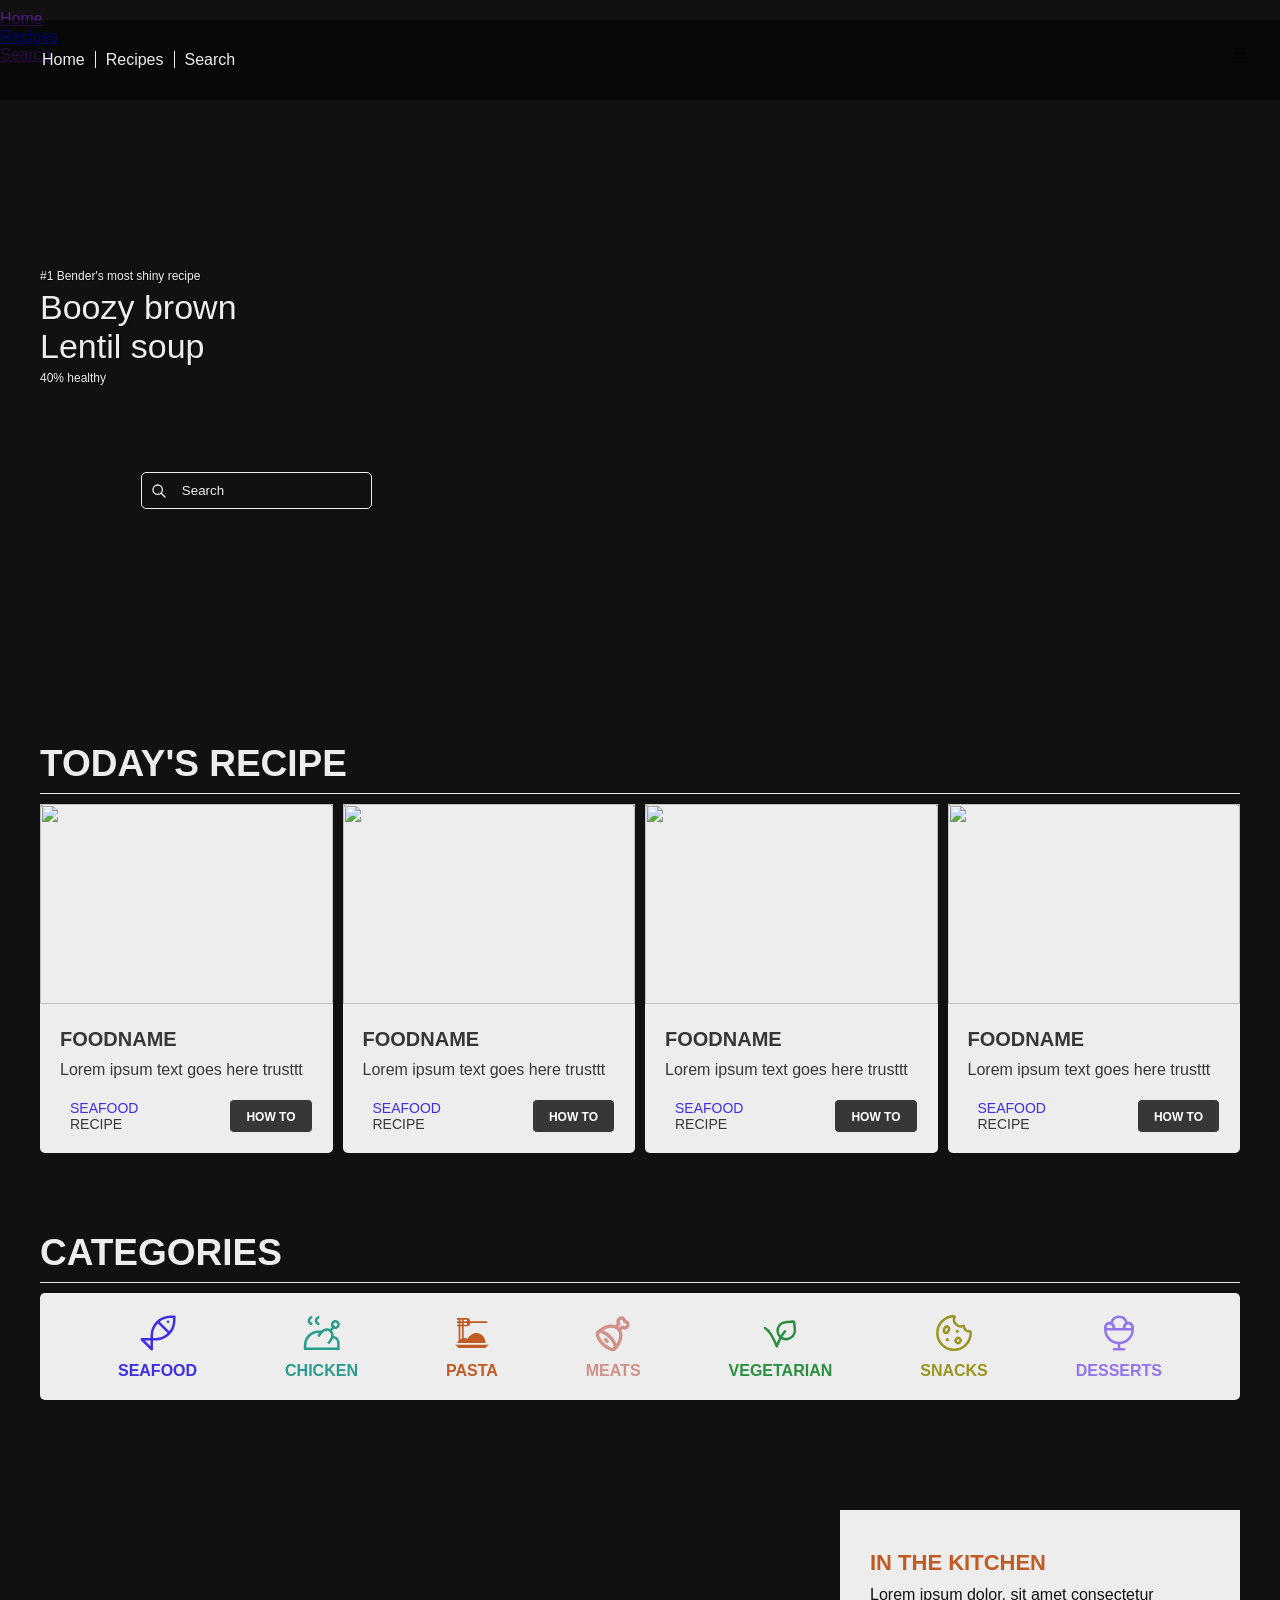
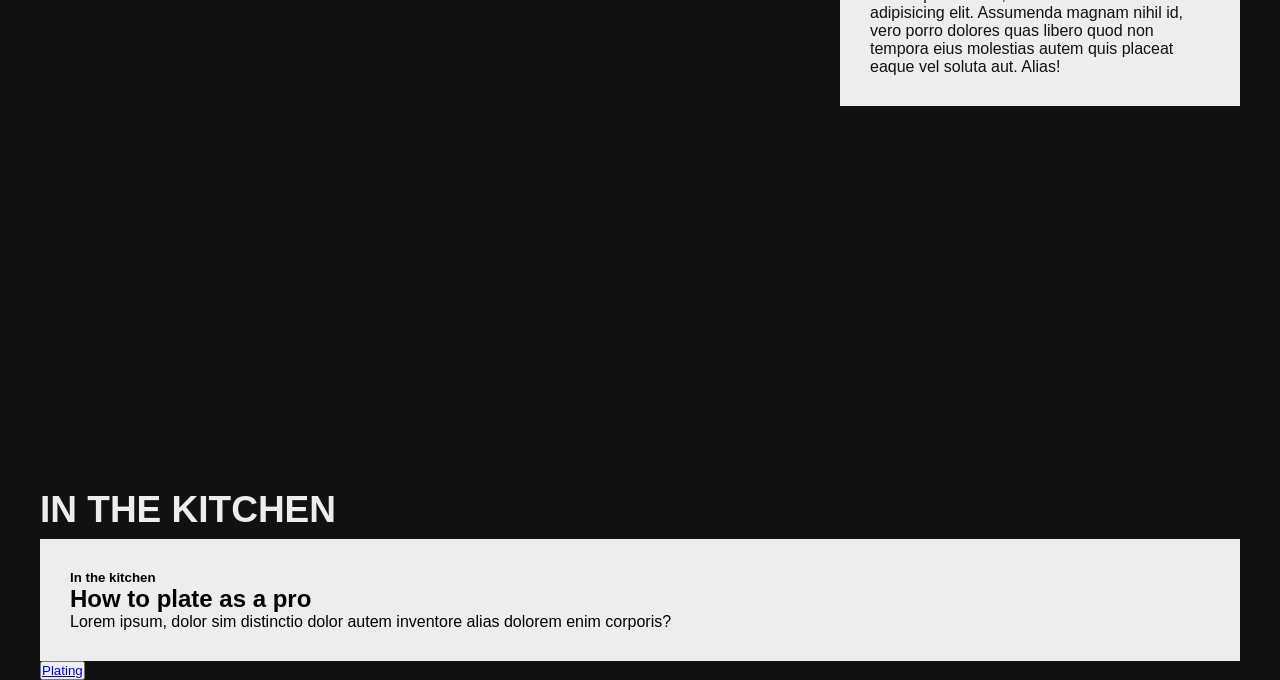
==== index.html @ d1a4f46a "Initial commit" ====
<!DOCTYPE html>
<html lang="en">

<head>
    <meta charset="UTF-8">
    <meta name="viewport" content="width=device-width, initial-scale=1.0">
    <title>Document</title>
    <link rel="preconnect" href="https://fonts.googleapis.com">
    <link rel="preconnect" href="https://fonts.gstatic.com" crossorigin>
    <link href="https://fonts.googleapis.com/css2?family=Roboto:ital,wght@0,100..900;1,100..900&display=swap"
        rel="stylesheet">
    <link rel="stylesheet" href="css/style.css">
</head>

<body>                    
    <div class="container">

        <!-- navigation -->
        <nav class="navigation">
            <div class="menu-container">
                <ul>
                    <li><a href="">Home</a></li>
                    <li><a href="recipe-detail.html">Recipes</a></li>
                    <li><a href="">Search</a></li>
                </ul>
            </div>
            <div class="hamburger-menu">
                <span><svg xmlns="http://www.w3.org/2000/svg" width="1em" height="1em" viewBox="0 0 24 24">
	<path d="M0 0h24v24H0z" fill="none" />
	<path fill="none" stroke="currentColor" stroke-linecap="round" stroke-linejoin="round" stroke-width="1.5" d="M3 6.001h18m-18 6h18m-18 6h18" />
</svg>
</span>
                


            </div>
        </nav>
        <div class="mobile-menu"></div>
        <ul>
                    <li><a href="">Home</a></li>
                    <li><a href="recipe-detail.html">Recipes</a></li>
                    <li><a href="">Search</a></li>
                </ul>
        </div>


        <!-- hero -->
        <div class="hero">
            <div class="hero-container">


                <div class="hero-text">
                    <h6>#1 Bender's most shiny recipe</h6>
                    <h4>Boozy brown</h4>
                    <h4>Lentil soup</h4>
                    <h6>40% healthy</h6>
                </div>


                <div class="hero-search">
                    <div class="search-box">
                        <span class="search-icon">
                            <svg xmlns="http://www.w3.org/2000/svg" width="1em" height="1em" viewBox="0 0 24 24">
                                <path d="M0 0h24v24H0z" fill="none" />
                                <path fill="none" stroke="currentColor" stroke-linecap="round" stroke-linejoin="round"
                                    stroke-width="2" d="m15 15l6 6m-11-4a7 7 0 1 1 0-14a7 7 0 0 1 0 14" />
                            </svg>

                        </span>
                        <input type="text" placeholder="Search" class="search-input">
                    </div>

                </div>





            </div>
        </div>



            <!-- todays recipe-->
            <section class="todays_recipes">
                <div class="todays_recipes_headline">Today's Recipe</div>
                <div class="todays_recipes_content">

                    <!--card-block start (copy me)-->
                    <div class="todays_recipes_content_block">
                        <div class="todays_recipes_content_block_image">
                            <img src="http://picsum.photos/300/175" alt="">
                        </div>
                        <div class="todays_recipes_content_block_text">
                            <div class="todays_recipes_content_block_text_top">
                                <h5>FoodName</h5>
                                <p>Lorem ipsum text goes here trusttt</p>
                            </div>
                            <div class="todays_recipes_content_block_text_bottom">
                                <div data-category="seafood" class="todays_recipes_content_block_bottom_area">
                                    <div class="todays_recipes_content_bottom_area_left">
                                        <p data-category="seafood" id="category-seafood">Seafood</p>
                                        <p>Recipe</p>
                                    </div>
                                    <div class="todays_recipes_content_bottom_area_right">
                                        <div class="todays_recipes_content_bottom_area_right_button">
                                            <button>
                                                <a href="#">How to</a>
                                            </button>
                                        </div>
                                    </div>
                                </div>
                            </div>
                        </div>
                    </div>
                    <!--card-block stop (copy me too)-->

                        <!--card-block start (copy me)-->
                    <div class="todays_recipes_content_block">
                        <div class="todays_recipes_content_block_image">
                            <img src="http://picsum.photos/300/175" alt="">
                        </div>
                        <div class="todays_recipes_content_block_text">
                            <div class="todays_recipes_content_block_text_top">
                                <h5>FoodName</h5>
                                <p>Lorem ipsum text goes here trusttt</p>
                            </div>
                            <div class="todays_recipes_content_block_text_bottom">
                                <div data-category="seafood" class="todays_recipes_content_block_bottom_area">
                                    <div class="todays_recipes_content_bottom_area_left">
                                        <p data-category="seafood" id="category-color">Seafood</p>
                                        <p>Recipe</p>
                                    </div>
                                    <div class="todays_recipes_content_bottom_area_right">
                                        <div class="todays_recipes_content_bottom_area_right_button">
                                            <button>
                                                <a href="#">How to</a>
                                            </button>
                                        </div>
                                    </div>
                                </div>
                            </div>
                        </div>
                    </div>
                    <!--card-block stop (copy me too)-->

                        <!--card-block start (copy me)-->
                    <div class="todays_recipes_content_block">
                        <div class="todays_recipes_content_block_image">
                            <img src="http://picsum.photos/300/175" alt="">
                        </div>
                        <div class="todays_recipes_content_block_text">
                            <div class="todays_recipes_content_block_text_top">
                                <h5>FoodName</h5>
                                <p>Lorem ipsum text goes here trusttt</p>
                            </div>
                            <div class="todays_recipes_content_block_text_bottom">
                                <div data-category="seafood" class="todays_recipes_content_block_bottom_area">
                                    <div class="todays_recipes_content_bottom_area_left">
                                        <p data-category="seafood" id="category-color">Seafood</p>
                                        <p>Recipe</p>
                                    </div>
                                    <div class="todays_recipes_content_bottom_area_right">
                                        <div class="todays_recipes_content_bottom_area_right_button">
                                            <button>
                                                <a href="#">How to</a>
                                            </button>
                                        </div>
                                    </div>
                                </div>
                            </div>
                        </div>
                    </div>
                    <!--card-block stop (copy me too)-->

                        <!--card-block start (copy me)-->
                    <div class="todays_recipes_content_block">
                        <div class="todays_recipes_content_block_image">
                            <img src="http://picsum.photos/300/175" alt="">
                        </div>
                        <div class="todays_recipes_content_block_text">
                            <div class="todays_recipes_content_block_text_top">
                                <h5>FoodName</h5>
                                <p>Lorem ipsum text goes here trusttt</p>
                            </div>
                            <div class="todays_recipes_content_block_text_bottom">
                                <div data-category="seafood" class="todays_recipes_content_block_bottom_area">
                                    <div class="todays_recipes_content_bottom_area_left">
                                        <p data-category="seafood" id="category-color">Seafood</p>
                                        <p>Recipe</p>
                                    </div>
                                    <div class="todays_recipes_content_bottom_area_right">
                                        <div class="todays_recipes_content_bottom_area_right_button">
                                            <button>
                                                <a href="#">How to</a>
                                            </button>
                                        </div>
                                    </div>
                                </div>
                            </div>
                        </div>
                    </div>
                    <!--card-block stop (copy me too)-->

                    


                </div>


            </section>


            <!-- categories-->
            <section class="categories">
                <div class="todays_recipes_headline">Categories</div>

                <div class="categories_content">
                    <div class="categories_content_block">
                        <span data-category="seafood" class="iconify">
                            <svg xmlns="http://www.w3.org/2000/svg" width="1em" height="1em" viewBox="0 0 32 32">
	                            <path d="M0 0h32v32H0z" fill="none" />
	                            <circle cx="24" cy="7" r="1" fill="currentColor" />
	                            <path fill="currentColor" d="M26 2a16.02 16.02 0 0 0-16 16v2H3a1 1 0 0 0-.707 1.707l8 8A1 1 0 0 0 12 29v-7h2A16.02 16.02 0 0 0 30 6V2ZM10 26.586L5.414 22H10ZM12 20v-2a13.94 13.94 0 0 1 3.908-9.678l7.77 7.77A13.94 13.94 0 0 1 14 20ZM28 6a13.9 13.9 0 0 1-2.98 8.606L17.395 6.98A13.9 13.9 0 0 1 26 4h2Z" />
                                </svg>
                        </span>
                        <p data-category="seafood">Seafood</p>
                    </div>



                  <div class="categories_content_block">
                        <span data-category="chicken" class="iconify">
                         <svg xmlns="http://www.w3.org/2000/svg" width="1em" height="1em" viewBox="0 0 24 24">
                                <path d="M0 0h24v24H0z" fill="none" />
                            <g fill="none" stroke="currentColor" stroke-width="1.5">
                                <path stroke-linecap="square" d="M18.123 7.08a1.911 1.911 0 1 0 3.8-.408a1.911 1.911 0 1 0-3.8.408" />
                                <path d="M18.154 14.337a3.707 3.707 0 0 1 3.707 3.707v3.347H1.873v-2.087a8 8 0 0 1 8-8h1.957" />
                                <path stroke-linecap="square" d="m10.198 13.496l1.235-1.615c1.392-1.902 3.833-2.482 5.454-1.296c1.62 1.185 1.806 3.688.415 5.59l-1.097 1.558m2.643-9.378l-1.756 2.298" />
                                <path d="M6.161 6.608a2 2 0 1 1 0-4m4.264 4a2 2 0 0 1 0-4" />
                            </g>
                         </svg>
                        </span>
                        <p data-category="chicken">Chicken</p>
                    </div>



                     <div class="categories_content_block">
                        <span data-category="pasta" class="iconify">
                           <svg xmlns="http://www.w3.org/2000/svg" width="1em" height="1em" viewBox="0 0 24 24">
                                <path d="M0 0h24v24H0z" fill="none" />
                                <path fill="currentColor" d="M4 16.5V8H3V7h1V6H3V5h1V4H3V3h6c.5.03.95.24 1.34.63s.61.87.66 1.37h10v1H11c-.05.53-.27 1-.66 1.43S9.5 8.05 9 8H7v7.05c.05 0 .13-.01.24-.05s.2 0 .26 0q.84 0 1.92.42c.41-.92 1.11-1.74 2.11-2.42s2-1 3-1c1.53 0 2.83.53 3.89 1.59S20 15.95 20 17.5v.27c0 .13-.03.2-.03.23H3.14c.13-.5.41-1 .86-1.5m2-1.27V8H5v7.7c.5-.25.81-.4 1-.47M9 7V6H7v1zm0-3H7v1h2zM5 4v1h1V4zm0 2v1h1V6zM2 19h20l-2 2H4z" />
                           </svg>
                        </span>
                        <p data-category="pasta">Pasta</p>
                    </div>



                     <div class="categories_content_block">
                        <span data-category="meats" class="iconify">
                           <svg xmlns="http://www.w3.org/2000/svg" width="1em" height="1em" viewBox="0 0 24 24">
                                <path d="M0 0h24v24H0z" fill="none" />
                                <g fill="none" stroke="currentColor" stroke-linecap="round" stroke-linejoin="round" stroke-width="2">
                                    <path d="m13.62 8.382l1.966-1.967A2 2 0 1 1 19 5a2 2 0 1 1-1.413 3.414l-1.82 1.821m-9.863 8.361c2.733 2.734 5.9 4 7.07 2.829c1.172-1.172-.094-4.338-2.828-7.071c-2.733-2.734-5.9-4-7.07-2.829c-1.172 1.172.094 4.338 2.828 7.071M7.5 16l1 1" />
                                    <path d="M12.975 21.425c3.905-3.906 4.855-9.288 2.121-12.021c-2.733-2.734-8.115-1.784-12.02 2.121" />
                                </g>
                            </svg>
                        </span>
                        <p data-category="meats">Meats</p>
                    </div>


                     <div class="categories_content_block">
                        <span data-category="vegetarian" class="iconify">
                           <svg xmlns="http://www.w3.org/2000/svg" width="1em" height="1em" viewBox="0 0 24 24">
                                <path d="M0 0h24v24H0z" fill="none" />
                                <g fill="none" stroke="currentColor" stroke-linecap="round" stroke-linejoin="round" stroke-width="1.5">
                                    <path d="M15 11.063C12.53 13.65 10.059 20 10.059 20S6.529 11.063 3 9" />
                                    <path d="m20.496 5.577l.426 4.424c.276 2.87-1.875 5.425-4.745 5.702c-2.816.27-5.367-1.788-5.638-4.604a5.12 5.12 0 0 1 4.608-5.59l4.716-.454a.58.58 0 0 1 .633.522" />
                                </g>
                            </svg>
                        </span>
                        <p data-category="vegetarian">Vegetarian</p>
                    </div>


                     <div class="categories_content_block">
                        <span data-category="snacks" class="iconify">
                            <svg xmlns="http://www.w3.org/2000/svg" width="1em" height="1em" viewBox="0 0 24 24">
                                <path d="M0 0h24v24H0z" fill="none" />
                                <g fill="none" stroke="currentColor" stroke-width="1.5">
                                    <path d="M6.249 9.303c-.457 1.035-.267 2.186.424 2.571c.69.385 1.621-.142 2.078-1.177s.267-2.186-.424-2.571c-.69-.385-1.621.142-2.078 1.177Zm6.928 6.569c-.39.752-.113 1.643.617 1.99c.731.347 1.64.018 2.03-.734s.112-1.643-.618-1.99c-.731-.347-1.64-.018-2.03.734Z" />
                                    <path stroke-linejoin="round" d="M12 22C6.477 22 2 17.523 2 12S6.477 2 12 2c.242 0 .387.264.296.487a4 4 0 0 0 5.25 5.203c.203-.085.454.09.454.31a3 3 0 0 0 3.337 2.981c.314-.035.632.165.649.482Q22 11.73 22 12c0 5.523-4.477 10-10 10Z" />
                                    <path stroke-linecap="round" stroke-linejoin="round" d="M14.125 11H14m.25 0a.25.25 0 1 1-.5 0a.25.25 0 0 1 .5 0m-6.125 5H8m.25 0a.25.25 0 1 1-.5 0a.25.25 0 0 1 .5 0" />
                                </g>
                            </svg>
                        </span>
                        <p data-category="snacks">Snacks</p>
                    </div>


                     <div class="categories_content_block">
                        <span data-category="desserts" class="iconify">
                           <svg xmlns="http://www.w3.org/2000/svg" width="1em" height="1em" viewBox="0 0 1024 1024">
                                <path d="M0 0h1024v1024H0z" fill="none" />
                                <path fill="currentColor" d="M128 416v-48a144 144 0 0 1 168.6-141.9a224.1 224.1 0 0 1 430.8 0A144 144 0 0 1 896 368v48a384 384 0 0 1-352 382.7V896h-64v-97.3A384 384 0 0 1 128 416m287.1-32h193.8a144 144 0 0 1 58.9-132.8a160 160 0 0 0-311.6 0A144 144 0 0 1 415.1 384m-72.9 0a72 72 0 1 0-140.5 0zm339.6 0h140.4a72 72 0 1 0-140.5 0zM512 736a320 320 0 0 0 318.4-288H193.6A320 320 0 0 0 512 736M384 896h256a32 32 0 1 1 0 64H384a32 32 0 1 1 0-64" />
                            </svg>
                        </span>
                        <p data-category="desserts">Desserts</p>
                    </div>

                </div>

            </section>


            <!-- image section-->
            <section class="image_section">
                <div class="image_section_controller">
                    <div class="image_section_box">
                        <h4>In the kitchen</h4>
                        <p>Lorem ipsum dolor, sit amet consectetur adipisicing elit. Assumenda magnam nihil id, vero porro dolores quas libero quod non tempora eius molestias autem quis placeat eaque vel soluta aut. Alias!</p>
                    </div>
                </div>

            </section>


            <!-- content area (in da kitchen)-->
            <section class="content-area">
                <div class="todays_recipes_headline">In the kitchen</div>
                <div class="in_the_kitchen_controller">
                   <div class="in_the_kitchen_box">
                        <h5>In the kitchen</h5>
                        <h2>How to plate as a pro</h2>
                        <p>Lorem ipsum, dolor sim distinctio dolor autem inventore alias dolorem enim corporis?</p>
                  </div>  
                    <div class="in_the_kitchen_bottom_button">
                        <button>
                            <a href="#">Plating</a>
                        </button>
                    </div>
                </div>
                 



            </section>


            <!-- footer-->
            <footer class="footer">

            </footer>

        </div>

</body>

</html>
---- css/style.css ----
:root{
    /*dimensions*/
    --width-full: 100%;
    --width-12col: 1200px;

    /*grid settings*/
    --grid-gap:10px;
    --padding-default: 20px;

    /*colors*/
    --background-color-navigation: #00000088;
    --background-color-light: #ededed;
    --background-color-dark-bg: #111111;
    --primary-color: #bf5b23;
    --color-light: #ededed;
    --color-dark: #373737;
    --color-white:#ffffff;

    /*color swatch for categories*/
    --category-seafood: #3e30e2;
    --category-chicken: #299c8e;
    --category-meats: #d09189;
    --category-veg: #298f3f;
    --category-dessert: #9374eb;
    --category-snacks: #9a951e;
    --category-pasta: #bf5b23;

}


/*reset css*/
*{
    padding: 0;
    margin: 0;
    box-sizing: border-box;
}

/*Data categories setup*/

/*color names and icons trustttt*/

/*seafood*/

div[data-category="seafood"]{
    border-left: 1px solid var (--category-seafood);
}

span[data-category="seafood"]{
    color: var(--category-seafood);
}

p[data-category="seafood"]{
    color: var(--category-seafood);
}

/*chicken*/

div[data-category="chicken"]{
    border-left: 1px solid var(--category-chicken);
}

span[data-category="chicken"]{
    color: var(--category-chicken);
}

p[data-category="chicken"]{
    color: var(--category-chicken);
}

/*pasta*/

div[data-category="pasta"]{
    border-left: 1px solid var(--category-pasta);
}

span[data-category="pasta"]{
    color: var(--category-pasta);
}

p[data-category="pasta"]{
    color: var(--category-pasta);
}

/*meat*/

div[data-category="meats"]{
    border-left: 1px solid var(--category-meats);
}

span[data-category="meats"]{
    color: var(--category-meats);
}

p[data-category="meats"]{
    color: var(--category-meats);
}

/*vegetarian*/

div[data-category="vegetarian"]{
    border-left: 1px solid var var(--category-veg);
}

span[data-category="vegetarian"]{
    color: var(--category-veg);
}

p[data-category="vegetarian"]{
    color: var(--category-veg);
}

/*snacks*/

div[data-category="snacks"]{
    border-left: 1px solid var(--category-snacks);
}

span[data-category="snacks"]{
    color: var(--category-snacks);
}

p[data-category="snacks"]{
    color: var(--category-snacks);
}

/*desserts*/

div[data-category="desserts"]{
    border-left: 1px solid var(--category-dessert);
}

span[data-category="desserts"]{
    color: var(--category-dessert);
}

p[data-category="desserts"]{
    color: var(--category-dessert);
}

/*stuff*/

body{
    width:var(--width-full); 
    font-family: 'Robot0' , sans-serif;
    background-color: var(--background-color-dark-bg);
    position: relative;
}

.navigation, .hero, .image-section, .footer{
    width: var(--width-full);
}

.todays_recipes, .categories, .content-area{
    width: var(--width-12col);
    margin: 0 auto 0 auto;
}

.container{
    display: grid;
    grid-template-rows: auto;
    gap: var(--grid-gap);
    width: var(--width-full);
}


.hamburger-menu{}
display:none 


.mobile-menu{}


.navigation{
    width: var(--width-full);
    height: 80px;
    background-color: var(--background-color-navigation);
    padding: 20px;
    display: flex;
    justify-content: center;
    align-items: center;
    z-index: 10;
    position: absolute;
    top: 20px;
    left: 0;
}

.navigation.fixed{
    position: fixed;
    top: 0;
}

.menu-container{
    width: var(--width-12col);
}

.menu-container ul{
    display: flex;
}

.menu-container ul li{
    list-style: none;
}

.menu-container a {
    color: var(--background-color-light);
    text-decoration: none;
    padding: 0 10px;
    border-right: 1px solid var(--background-color-light);
}

.menu-container li:last-child a{
    border-right: none;
}

.menu-container a:hover{
    color: var(--primary-color);
}

.hero{
    display: flex;
    justify-content: center;
    color: var(--background-color-light);
    width: var(--width-full);
    min-height: 600px;
    height: auto;
    margin: 0;
    background-image: url('https://picsum.photos/1920/800');
    background-size: cover;
    background-position: center;
}

.hero-container{
    display: grid;
    grid-template-columns: repeat(12, 1fr);
    grid-template-rows: auto auto auto;
    gap: var(--grid-gap);
    width: var(--width-12col);
}

.hero-text{
    grid-column: 1 / span 4;
    grid-row: 1;
    margin-top: 200px;
    color: var(--background-color-light);
}

.hero-text h4{
    font-size: 34px;
    font-weight: 400;
    text-shadow: 1px 1px 1px #00000088;
}

.hero-text h6{
    font-size: 12px;
    font-weight: 400;
    margin: 5px 0;
    text-shadow: 1px 1px 1px #00000088;
}

.hero-search{
    grid-column: 2 / span 3;
    grid-row: 2;
}

.search-box{
    display: flex;
    align-items: center;
    position: relative;
}

.search-input{
    background-color: transparent;
    border-radius: 5px;
    border: 1px solid var(--background-color-light);
    outline: none;
    color: var(--background-color-light);
    padding: 10px 20px 10px 40px;
}

.search-input::placeholder{
    color: var(--background-color-light);
}

.search-icon{
    position: absolute;
    left: 10px;
    display: flex;
    align-items: center;
    color: var(--background-color-light);
}

/*Todays recipe start*/
.todays_recipes{
    height: fit-content;
    width: var(--width-12col);
    display: grid;
    grid-template-columns: 1fr;
    grid-template-rows: 130px auto;
    gap: var(--grid-gap);
}

.todays_recipes_content_block_image img{
    height: 200px;
    width: 100%;
    background-size: cover;
    background-position: center;
}

.todays_recipes_headline{
    font-size: 37px;
    color: var(--background-color-light);
    height: 60px;
    font-weight: 700;
    margin-top: 70px;
    display: flex;
    justify-content: flex-start;
    align-items: center;
    border-bottom: 1px solid var(--background-color-light);
    text-transform: uppercase;
}

.todays_recipes_content{
    display: grid;
    grid-template-columns: repeat(4, 1fr);
    gap: var(--grid-gap);
    height: fit-content;
    width: var(--width-12col);
}

.todays_recipes_content_block{
    background-color: var(--background-color-light);
    position: relative;
    display: flex;
    flex-direction: column;
    border-radius: 5px;
}

.todays_recipes_content_block_text{
    padding: 20px;
    color: var(--color-dark);
    display: flex;
    flex-direction: column;
    justify-content: space-between;
    flex: 1;
}

.todays_recipes_content_block_text h5{
    font-size: 20px;
    font-weight: 700;
    margin-bottom: 10px;
    text-transform: uppercase;
}

.todays_recipes_content_block_text p{
    font-size: 16px;
}

.todays_recipes_content_block_bottom_area{
    display: flex;
    justify-content: space-between;
    align-items: center;
    margin-top: 20px;
}

.todays_recipes_content_bottom_area_left{
    display: flex;
    flex-direction: column;
    justify-content: space-between;
    padding: 0 0 0 10px;
}

.todays_recipes_content_bottom_area_left p{
    font-size: 14px;
    font-weight: 400;
    text-transform: uppercase;
}

.todays_recipes_content_bottom_area_right button{
    background-color: var(--color-dark);
    border: 1px solid var(--color-light);
    font-size: 14px;
    font-weight: 700;
    /*jk with the cursor, -> cursor: pointer;*/
    cursor: url([data-uri]) 25 1, pointer !important;
    padding: 8px 16px;
    border-radius: 5px;

}

.todays_recipes_content_bottom_area_right button a{
    color: var(--color-white);
    text-decoration: none;
    text-transform: uppercase;
    font-size: 12px;
    transition: 0.3s;
}

.todays_recipes_content_bottom_area_right button a:hover{
    color: var(--primary-color);
}  

/*categories start section start*/

.categories{
    width: var(--width-12col);
}

.categories_content {
    background-color: var(--background-color-light);
    /*add gradient?*/
    border-radius: 5px;
    margin: 10px auto;
    padding: 20px 0;
    display: flex;
    justify-content: space-evenly;
    gap: var(--grid-gap);
}

.categories_content_block {
    display: flex;
    justify-content: center;
    align-items: center;
    flex-direction: column;
    font-size: 16px;
    font-weight: 700;
    text-transform: uppercase;
}

.categories_content_block svg{
    font-size: 40px;

}

.categories_content_block p{
    padding-top: 5px;
}

.image_section{
    height: 600px;
    width: var(--width-full);
    display: flex;
    justify-content: center;
    background-image: url("https://picsum.photos/1920/400");
    background-size: cover;
    background-position: center;
    clip-path: polygon(0 0, 100% 15%, 100% 100%, 0% 100%);
}

.image_section_controller{
    width: var(--width-12col);
    display: grid;
    grid-template-columns: repeat(12, 1fr);
    grid-template-rows: 100px auto 50px;
}

.image_section_box{
    grid-row: 2;
    background-color: var(--background-color-light);
    height: fit-content;
    padding: 30px;
    grid-column: 9 / span 4;
}

.image_section_box h4{
    color: var(--primary-color);
    font-size: 22px;
    text-transform: uppercase;
    font-weight: 700;
    padding: 10px 0;
}

.image_section_box p{
    font-size: 16px;
    color: var(--background-color-dark-bg);
}

.in_the_kitchen_box{
    background-color: var(--background-color-light);
    padding: 30px;
    grid-column: 1 / span 6;
    
}

@media (width <= 768px) {
    :root{
        --width-12col: 100%;
      
    }
      
 
    body{
        background-color: red;
    }
    .todays_recipes_content {
        grid-template-columns: repeat(1, 1fr);
        margin: 0 auto;
        width: calc(100% - 20px);

    }

    .categories_content{
        flex-wrap: wrap;
        justify-content: flex-start;
    }

    .categories_content_block{
        width: 30%;

    }

    .image_section{
        display: none;
    }

}
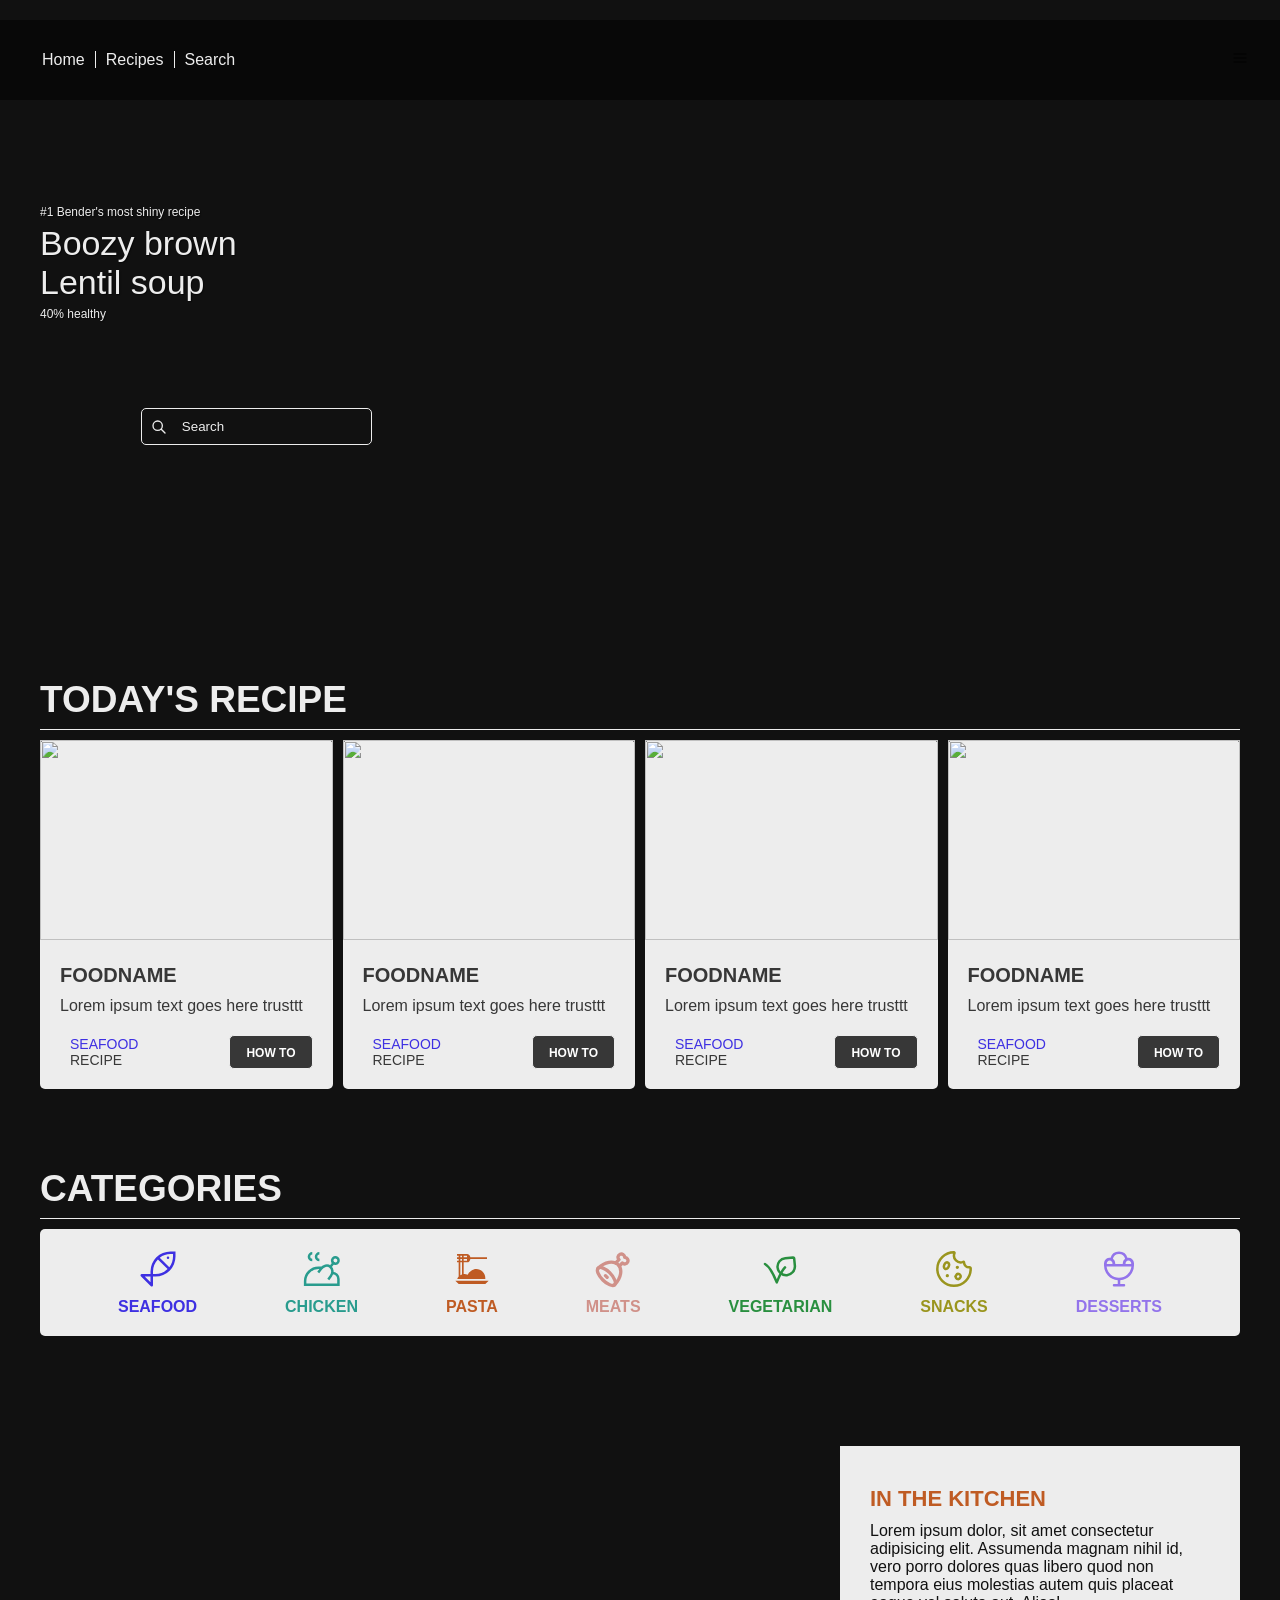
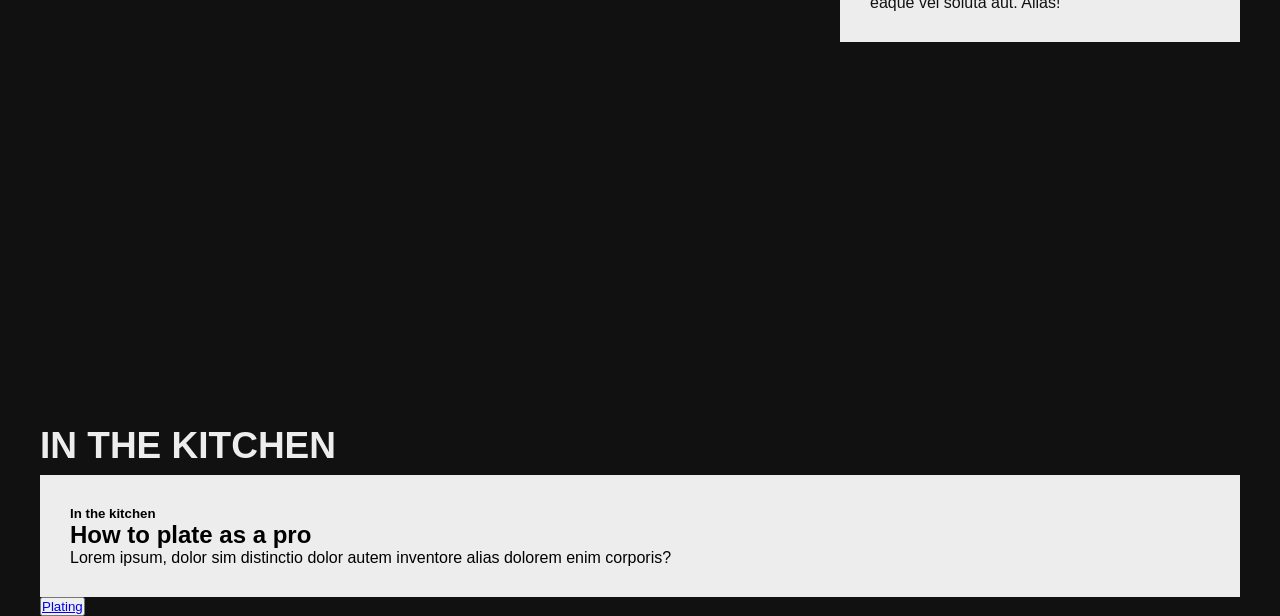
==== commit 2f79c2eb: "cb" ====
--- a/index.html
+++ b/index.html
@@ -12,7 +12,7 @@
     <link rel="stylesheet" href="css/style.css">
 </head>
 
-<body>                    
+<body>
     <div class="container">
 
         <!-- navigation -->
@@ -21,7 +21,7 @@
                 <ul>
                     <li><a href="">Home</a></li>
                     <li><a href="recipe-detail.html">Recipes</a></li>
-                    <li><a href="">Search</a></li>
+                    <li><a href="search.html">Search</a></li>
                 </ul>
             </div>
             <div class="hamburger-menu">
@@ -36,11 +36,7 @@
             </div>
         </nav>
         <div class="mobile-menu"></div>
-        <ul>
-                    <li><a href="">Home</a></li>
-                    <li><a href="recipe-detail.html">Recipes</a></li>
-                    <li><a href="">Search</a></li>
-                </ul>
+    
         </div>
 
 
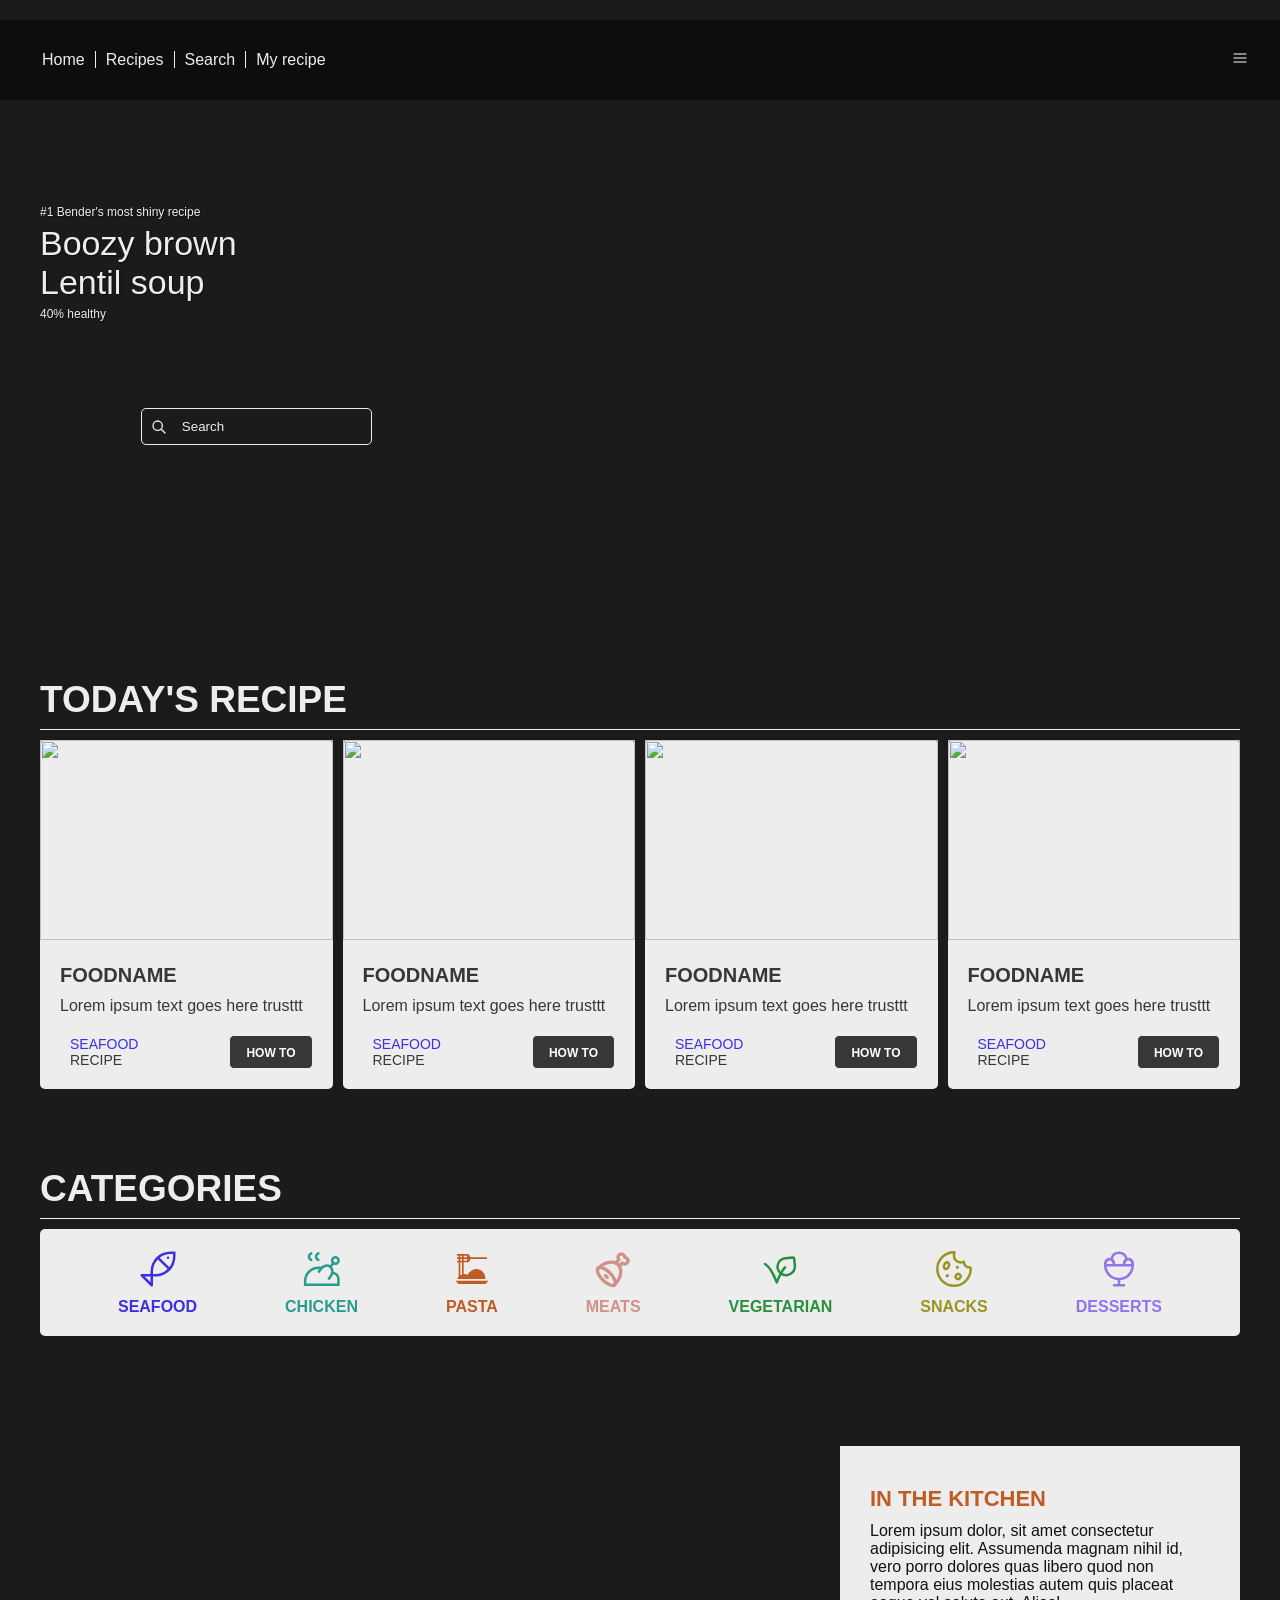
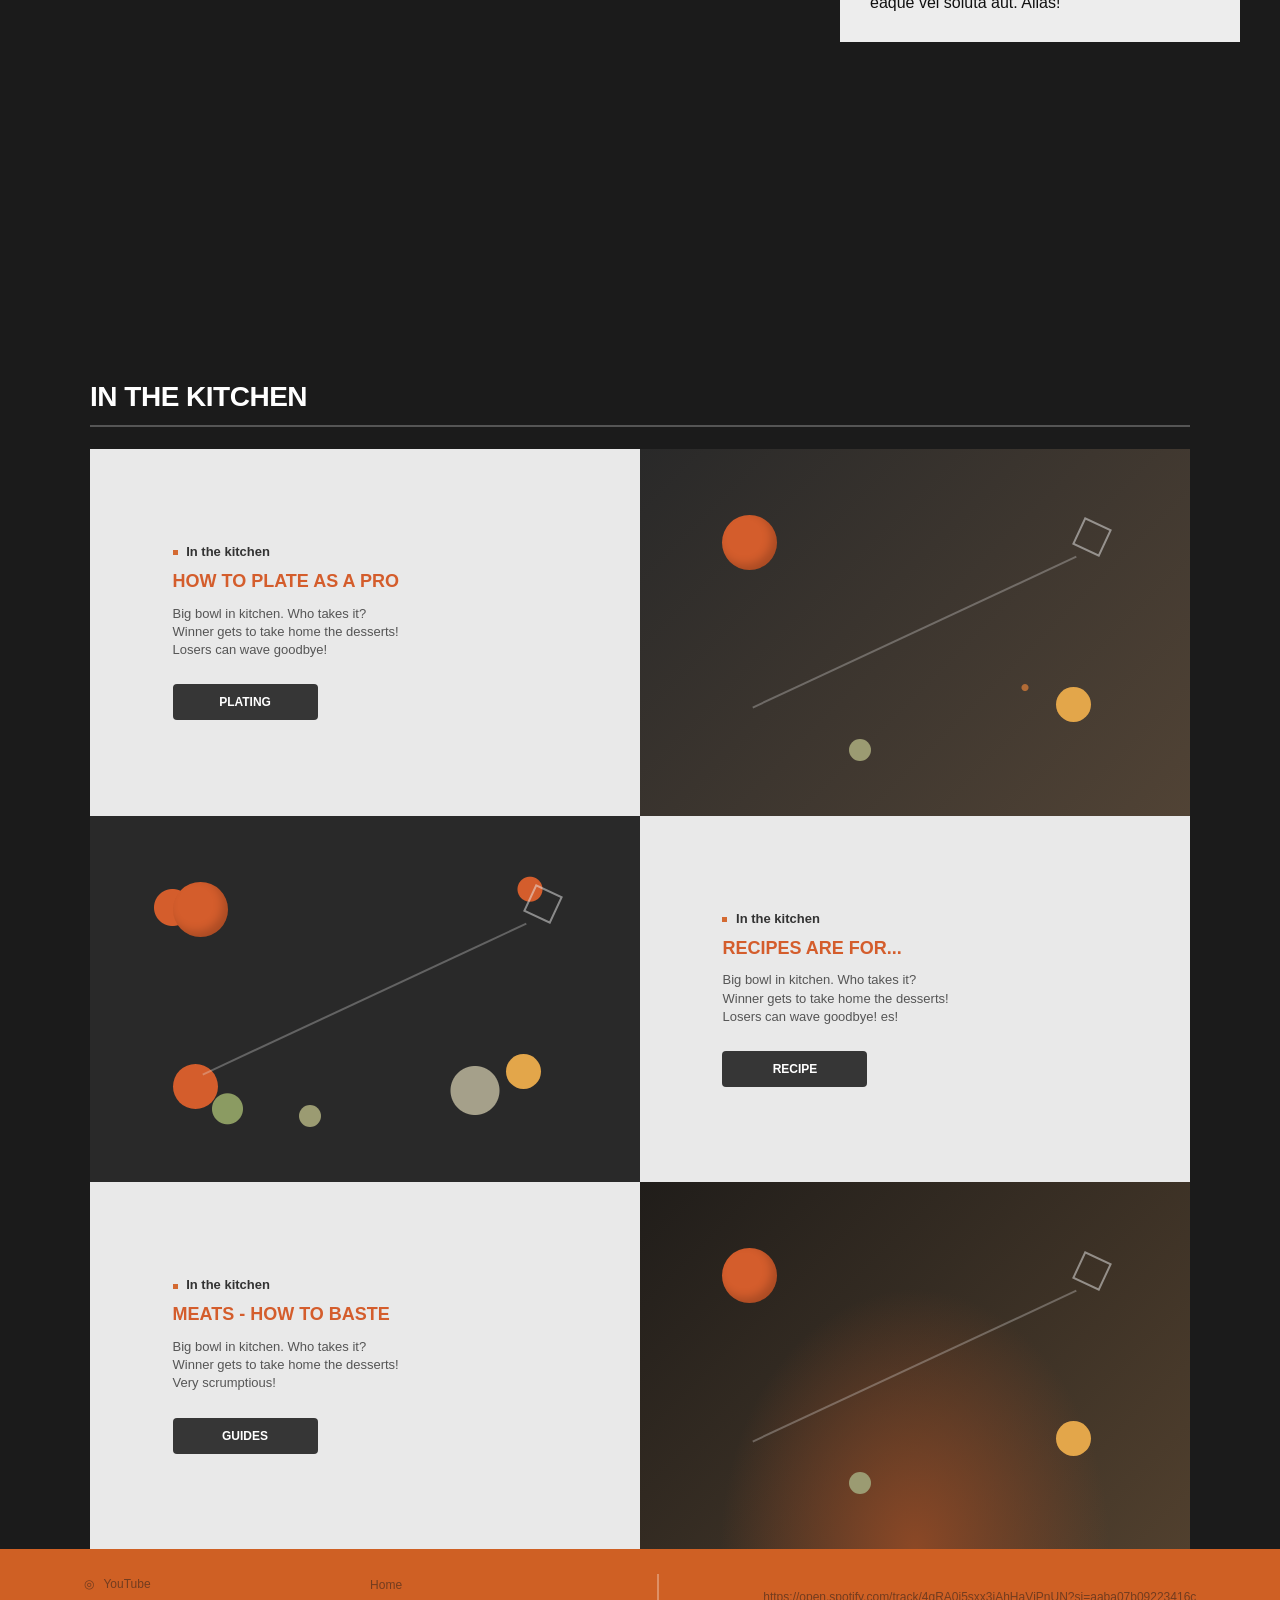
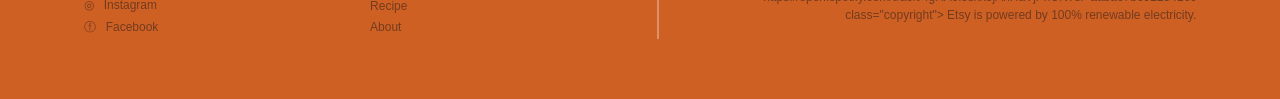
==== commit 961d2796: "commit" ====
--- a/index.html
+++ b/index.html
@@ -22,6 +22,7 @@
                     <li><a href="">Home</a></li>
                     <li><a href="recipe-detail.html">Recipes</a></li>
                     <li><a href="search.html">Search</a></li>
+                    <li><a href="myrecipe.html">My recipe</a></li>
                 </ul>
             </div>
             <div class="hamburger-menu">
@@ -324,35 +325,158 @@
             </section>
 
 
-            <!-- content area (in da kitchen)-->
-            <section class="content-area">
-                <div class="todays_recipes_headline">In the kitchen</div>
-                <div class="in_the_kitchen_controller">
-                   <div class="in_the_kitchen_box">
-                        <h5>In the kitchen</h5>
-                        <h2>How to plate as a pro</h2>
-                        <p>Lorem ipsum, dolor sim distinctio dolor autem inventore alias dolorem enim corporis?</p>
-                  </div>  
-                    <div class="in_the_kitchen_bottom_button">
-                        <button>
-                            <a href="#">Plating</a>
-                        </button>
-                    </div>
-                </div>
-                 
-
-
-
-            </section>
-
-
-            <!-- footer-->
-            <footer class="footer">
-
-            </footer>
-
-        </div>
+<!DOCTYPE html>
+<html lang="en">
+<head>
+    <meta charset="UTF-8">
+    <meta name="viewport" content="width=device-width, initial-scale=1.0">
+    <title>In The Kitchen</title>
+    <link rel="stylesheet" href="style.css">
+</head>
+
+<body>
+
+    <div class="page">
+
+        <!-- HEADER -->
+        <header class="header">
+            <h1>IN THE KITCHEN</h1>
+            <div class="header-line"></div>
+        </header>
+
+
+        <!-- MAIN CONTENT -->
+        <main class="content-grid">
+
+            <!-- SECTION 1 -->
+            <section class="text-card">
+                <div class="card-content">
+                    <p class="small-title"><span></span> In the kitchen</p>
+
+                    <h2>HOW TO PLATE AS A PRO</h2>
+
+                    <p class="description">
+                        Big bowl in kitchen. Who takes it?<br>
+                        Winner gets to take home the desserts!<br>
+                        Losers can wave goodbye!
+                    </p>
+
+                    <a href="#" class="button">PLATING</a>
+                </div>
+            </section>
+
+
+            <!-- DECORATIVE PANEL 1 -->
+            <div class="visual-panel plating-art" aria-hidden="true">
+                <span class="circle circle-one"></span>
+                <span class="circle circle-two"></span>
+                <span class="circle circle-three"></span>
+                <span class="line-shape"></span>
+                <span class="small-square"></span>
+            </div>
+
+
+            <!-- DECORATIVE PANEL 2 -->
+            <div class="visual-panel ingredients-art" aria-hidden="true">
+                <span class="circle circle-one"></span>
+                <span class="circle circle-two"></span>
+                <span class="circle circle-three"></span>
+                <span class="circle circle-four"></span>
+                <span class="small-square"></span>
+                <span class="line-shape"></span>
+            </div>
+
+
+            <!-- SECTION 2 -->
+            <section class="text-card">
+                <div class="card-content">
+                    <p class="small-title"><span></span> In the kitchen</p>
+
+                    <h2>RECIPES ARE FOR...</h2>
+
+                    <p class="description">
+                        Big bowl in kitchen. Who takes it?<br>
+                        Winner gets to take home the desserts!<br>
+                        Losers can wave goodbye! es!
+                    </p>
+
+                    <a href="#" class="button">RECIPE</a>
+                </div>
+            </section>
+
+
+            <!-- SECTION 3 -->
+            <section class="text-card">
+                <div class="card-content">
+                    <p class="small-title"><span></span> In the kitchen</p>
+
+                    <h2>MEATS - HOW TO BASTE</h2>
+
+                    <p class="description">
+                        Big bowl in kitchen. Who takes it?<br>
+                        Winner gets to take home the desserts!<br>
+                        Very scrumptious!
+                    </p>
+
+                    <a href="#" class="button">GUIDES</a>
+                </div>
+            </section>
+
+
+            <!-- DECORATIVE PANEL 3 -->
+            <div class="visual-panel chef-art" aria-hidden="true">
+                <span class="circle circle-one"></span>
+                <span class="circle circle-two"></span>
+                <span class="circle circle-three"></span>
+                <span class="line-shape"></span>
+                <span class="small-square"></span>
+            </div>
+
+        </main>
+
+
+        <!-- FOOTER -->
+        <footer class="footer">
+
+            <div class="footer-social">
+                <a href="#">◎ &nbsp; YouTube</a>
+                <a href="#">◎ &nbsp; Instagram</a>
+                <a href="#">ⓕ &nbsp; Facebook</a>
+            </div>
+
+            <nav class="footer-nav">
+                <a href="#">Home</a>
+                <a href="#">Recipe</a>
+                <a href="#">About</a>
+            </nav>
+
+            <div class="footer-divider"></div>
+
+            <div class="footer-info">
+                <p>
+                    <a href="https://open.spotify.com/track/4gRA0i5sxx3jAhHaVjPnUN?si=aaba07b09223416c">
+https://open.spotify.com/track/4gRA0i5sxx3jAhHaVjPnUN?si=aaba07b09223416c
+                    </a>
+                     <a href=" https://open.spotify.com/album/6Xuu2z00jxRPZei4IJ9neK"
+                
+
+                ><p> class="copyright">
+                    Etsy is powered by 100% 
+renewable electricity.
+                </p>
+            </div>
+
+        </footer>
+
+    </div>
 
 </body>
+</html>
+
+
+            
+                
+
+</body>
 
 </html>
--- a/css/style.css
+++ b/css/style.css
@@ -512,4 +512,592 @@
         display: none;
     }
 
-}+}
+
+
+/* =====================================
+   FOOTER - MATCHING YOUR REFERENCE
+===================================== */
+
+.footer {
+    width: 100%;
+    min-height: 61px;
+    background-color: #cf6024;
+    color: #733c1f;
+
+    margin-top: auto;
+
+    display: grid;
+    grid-template-columns: 1fr 1fr 1px 2fr;
+
+    align-items: center;
+    gap: 35px;
+
+    padding: 12px 7%;
+}
+
+/* SOCIAL LINKS */
+
+.footer-social {
+    display: flex;
+    flex-direction: column;
+    align-items: flex-start;
+    gap: 3px;
+}
+
+/* NAVIGATION LINKS */
+
+.footer-nav {
+    display: flex;
+    flex-direction: column;
+    align-items: flex-start;
+    gap: 3px;
+}
+
+/* LINKS */
+
+.footer a {
+    display: block;
+    color: #733c1f;
+    text-decoration: none;
+    font-size: 9px;
+}
+
+/* WHITE VERTICAL LINE */
+
+.footer-divider {
+    display: block;
+    width: 1px;
+    height: 30px;
+    background-color: rgba(255, 255, 255, 0.55);
+    justify-self: center;
+}
+
+/* RIGHT SIDE INFORMATION */
+
+.footer-info {
+    text-align: right;
+    font-size: 8px;
+    line-height: 1.4;
+}
+
+.copyright {
+    margin-top: 5px;
+}
+
+
+
+
+/* =====================================
+   GENERAL SETTINGS
+===================================== */
+
+* {
+    margin: 0;
+    padding: 0;
+    box-sizing: border-box;
+}
+
+body {
+    background-color: #1b1b1b;
+    color: #ffffff;
+    font-family: Arial, Helvetica, sans-serif;
+}
+
+.page {
+    min-height: 100vh;
+    display: flex;
+    flex-direction: column;
+    max-width: 1500px;
+    margin: 0 auto;
+    padding: 35px 3.3% 0;
+}
+
+
+/* =====================================
+   HEADER
+===================================== */
+
+.header {
+    width: 92%;
+    margin: 0 auto 22px;
+}
+
+.header h1 {
+    font-size: 28px;
+    font-weight: 800;
+    letter-spacing: -0.5px;
+    margin-bottom: 12px;
+}
+
+.header-line {
+    width: 100%;
+    height: 2px;
+    background-color: #555555;
+}
+
+
+/* =====================================
+   MAIN GRID
+===================================== */
+
+.content-grid {
+    width: 92%;
+    margin: 0 auto;
+    display: grid;
+
+    grid-template-columns: repeat(2, 1fr);
+
+    grid-template-rows: repeat(3, auto);
+
+    gap: 0;
+}
+
+
+/* =====================================
+   TEXT CARDS
+===================================== */
+
+.text-card {
+    background-color: #e9e9e9;
+    color: #292929;
+
+    aspect-ratio: 1.5 / 1;
+
+    display: flex;
+    align-items: center;
+    justify-content: flex-start;
+
+    padding: 12% 15%;
+}
+
+.card-content {
+    width: 100%;
+    max-width: 360px;
+}
+
+.small-title {
+    font-size: 13px;
+    font-weight: 600;
+    margin-bottom: 12px;
+    color: #333333;
+}
+
+.small-title span {
+    display: inline-block;
+    width: 5px;
+    height: 5px;
+    background-color: #d46a32;
+    margin-right: 5px;
+    vertical-align: middle;
+}
+
+.text-card h2 {
+    color: #d45d2c;
+    font-size: 18px;
+    font-weight: 800;
+    margin-bottom: 12px;
+    line-height: 1.2;
+}
+
+.description {
+    color: #555555;
+    font-size: 13px;
+    line-height: 1.4;
+    margin-bottom: 25px;
+}
+
+
+/* =====================================
+   BUTTONS
+===================================== */
+
+.button {
+    display: inline-flex;
+    align-items: center;
+    justify-content: center;
+
+    width: 145px;
+    height: 36px;
+
+    background-color: #363636;
+    color: #ffffff;
+
+    text-decoration: none;
+    font-size: 12px;
+    font-weight: 600;
+
+    border-radius: 4px;
+
+    transition: background-color 0.3s ease;
+}
+
+.button:hover {
+    background-color: #d45d2c;
+}
+
+
+/* =====================================
+   DECORATIVE PANELS
+   NO IMAGES USED
+===================================== */
+
+.visual-panel {
+    aspect-ratio: 1.5 / 1;
+
+    position: relative;
+    overflow: hidden;
+
+    display: flex;
+    align-items: center;
+    justify-content: center;
+}
+
+
+/* FIRST DECORATIVE PANEL */
+
+.plating-art {
+    background-color: #33302b;
+    background-image:
+        radial-gradient(circle at 20% 30%, #65523b 0 2px, transparent 3px),
+        radial-gradient(circle at 70% 65%, #b16b36 0 3px, transparent 4px),
+        linear-gradient(135deg, #292929, #514335);
+}
+
+
+/* SECOND DECORATIVE PANEL */
+
+.ingredients-art {
+    background-color: #292929;
+    background-image:
+        radial-gradient(circle at 15% 25%, #d45d2c 0 18px, transparent 19px),
+        radial-gradient(circle at 80% 20%, #d45d2c 0 12px, transparent 13px),
+        radial-gradient(circle at 70% 75%, #a5a08a 0 24px, transparent 25px),
+        radial-gradient(circle at 25% 80%, #8b9b62 0 15px, transparent 16px);
+}
+
+
+/* THIRD DECORATIVE PANEL */
+
+.chef-art {
+    background-color: #292522;
+    background-image:
+        radial-gradient(ellipse at 50% 100%, #8b4826 0%, transparent 50%),
+        linear-gradient(135deg, #201d1a, #51402e);
+}
+
+
+/* DECORATIVE SHAPES */
+
+.circle {
+    position: absolute;
+    display: block;
+    border-radius: 50%;
+}
+
+.circle-one {
+    width: 55px;
+    height: 55px;
+    background-color: #d45d2c;
+    top: 18%;
+    left: 15%;
+    box-shadow: inset -5px -5px 10px rgba(0, 0, 0, 0.2);
+}
+
+.circle-two {
+    width: 35px;
+    height: 35px;
+    background-color: #e3a64a;
+    top: 65%;
+    right: 18%;
+}
+
+.circle-three {
+    width: 22px;
+    height: 22px;
+    background-color: #9b9b72;
+    bottom: 15%;
+    left: 38%;
+}
+
+.circle-four {
+    width: 45px;
+    height: 45px;
+    background-color: #d45d2c;
+    bottom: 20%;
+    left: 15%;
+}
+
+.line-shape {
+    position: absolute;
+    width: 65%;
+    height: 2px;
+    background-color: rgba(230, 230, 230, 0.3);
+    transform: rotate(-25deg);
+}
+
+.small-square {
+    position: absolute;
+    width: 30px;
+    height: 30px;
+    border: 2px solid rgba(235, 235, 235, 0.5);
+    right: 15%;
+    top: 20%;
+    transform: rotate(25deg);
+}
+
+
+
+/* =====================================
+   FOOTER
+===================================== */
+
+.footer {
+    width: 100vw;
+    box-sizing: border-box;
+
+    position: relative;
+    left: 50%;
+    margin-left: -50vw;
+
+    background-color: #cf6024;
+    color: #733c1f;
+
+    margin-top: auto;
+    min-height: 120px;
+
+    display: grid;
+    grid-template-columns: 1fr 1fr 2px 2fr;
+
+    align-items: center;
+    gap: 35px;
+
+    padding: 25px 7%;
+}
+
+/* FOOTER SOCIAL LINKS */
+
+.footer-social,
+.footer-nav {
+    display: flex;
+    flex-direction: column;
+    gap: 7px;
+}
+
+.footer a {
+    color: #733c1f;
+    text-decoration: none;
+    font-size: 12px;
+}
+
+.footer a:hover {
+    color: #ffffff;
+}
+
+/* FOOTER DIVIDER */
+
+.footer-divider {
+    width: 2px;
+    height: 65px;
+    background-color: rgba(255, 255, 255, 0.3);
+}
+
+/* FOOTER INFORMATION */
+
+.footer-info {
+    text-align: right;
+    font-size: 10px;
+    line-height: 1.5;
+}
+
+.copyright {
+    margin-top: 12px;
+}
+
+/* PAGE */
+
+html, body {
+    margin: 0;
+    padding: 0;
+    overflow-x: hidden;
+}
+
+
+/* =====================================
+   TABLETS
+   800px AND BELOW
+===================================== */
+
+@media (max-width: 800px) {
+
+    .page {
+        padding: 25px 2% 0;
+    }
+
+    .header,
+    .content-grid {
+        width: 96%;
+    }
+
+    .header h1 {
+        font-size: 24px;
+    }
+
+    .text-card {
+        padding: 10%;
+    }
+
+    .text-card h2 {
+        font-size: 15px;
+    }
+
+    .small-title {
+        font-size: 11px;
+    }
+
+    .description {
+        font-size: 11px;
+        margin-bottom: 18px;
+    }
+
+    .button {
+        width: 120px;
+        height: 32px;
+        font-size: 11px;
+    }
+
+    .footer {
+        gap: 20px;
+        padding: 22px 5%;
+    }
+}
+
+
+/* =====================================
+   MOBILE PHONES
+   600px AND BELOW
+===================================== */
+
+@media (max-width: 600px) {
+
+    .page {
+        padding: 22px 15px 0;
+    }
+
+    .header {
+        width: 100%;
+        margin-bottom: 20px;
+    }
+
+    .header h1 {
+        font-size: 22px;
+    }
+
+    .content-grid {
+        width: 100%;
+        grid-template-columns: 1fr;
+    }
+
+    .text-card,
+    .visual-panel {
+        aspect-ratio: auto;
+        min-height: 210px;
+    }
+
+    .text-card {
+        padding: 35px 28px;
+    }
+
+    .card-content {
+        max-width: 100%;
+    }
+
+    .text-card h2 {
+        font-size: 19px;
+    }
+
+    .small-title {
+        font-size: 13px;
+    }
+
+    .description {
+        font-size: 13px;
+        margin-bottom: 20px;
+    }
+
+    .button {
+        width: 130px;
+        height: 36px;
+    }
+
+    .visual-panel {
+        min-height: 190px;
+    }
+
+    /* FOOTER MOBILE */
+
+    .footer {
+        margin-top: 65px;
+
+        grid-template-columns: 1fr 1fr;
+
+        gap: 25px;
+
+        padding: 30px 25px;
+    }
+
+    .footer-divider {
+        display: none;
+    }
+
+    .footer-info {
+        grid-column: 1 / -1;
+        text-align: left;
+        border-top: 1px solid rgba(255,255,255,0.3);
+        padding-top: 20px;
+    }
+
+    .footer a {
+        font-size: 12px;
+    }
+}
+
+
+/* =====================================
+   SMALL MOBILE PHONES
+   380px AND BELOW
+===================================== */
+
+@media (max-width: 380px) {
+
+    .page {
+        padding: 18px 12px 0;
+    }
+
+    .header h1 {
+        font-size: 19px;
+    }
+
+    .text-card {
+        min-height: 195px;
+        padding: 28px 22px;
+    }
+
+    .visual-panel {
+        min-height: 170px;
+    }
+
+    .text-card h2 {
+        font-size: 17px;
+    }
+
+    .description {
+        font-size: 12px;
+    }
+
+    .footer {
+        padding: 25px 18px;
+        gap: 20px;
+    }
+}
+
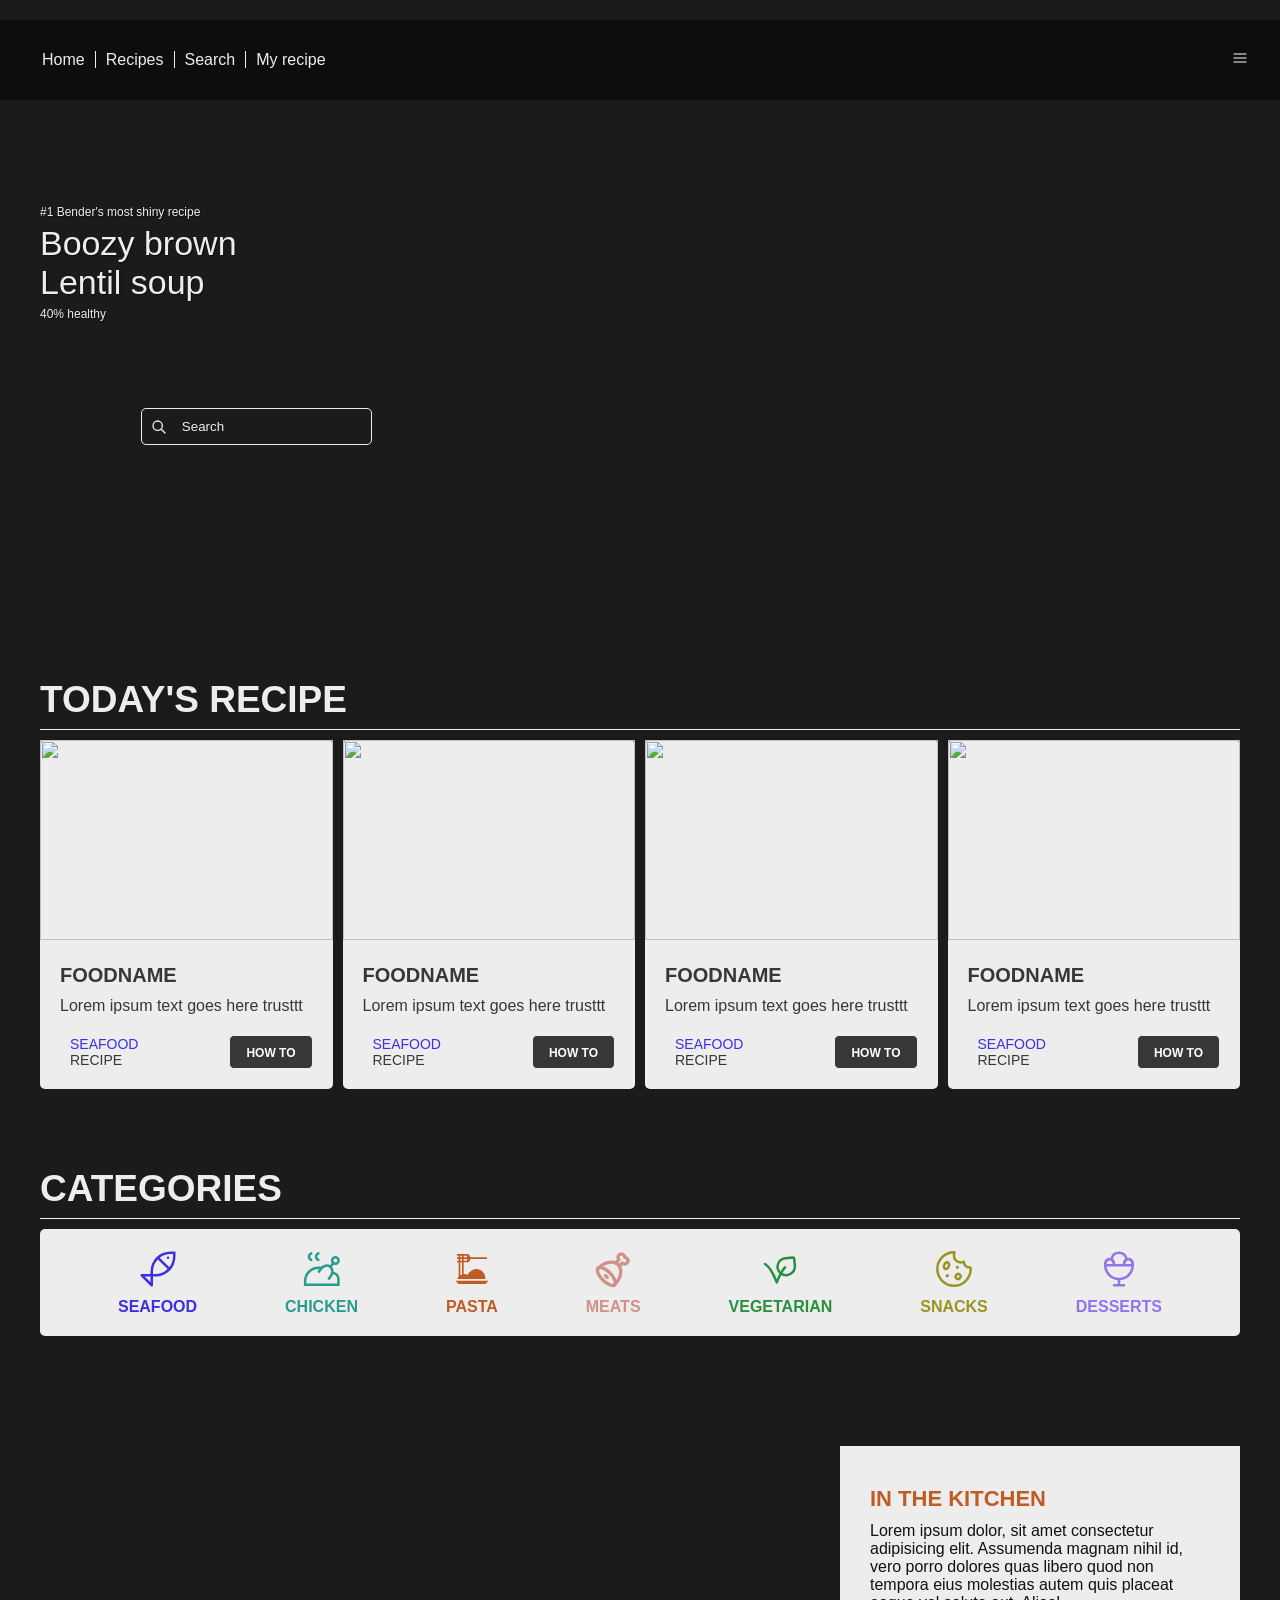
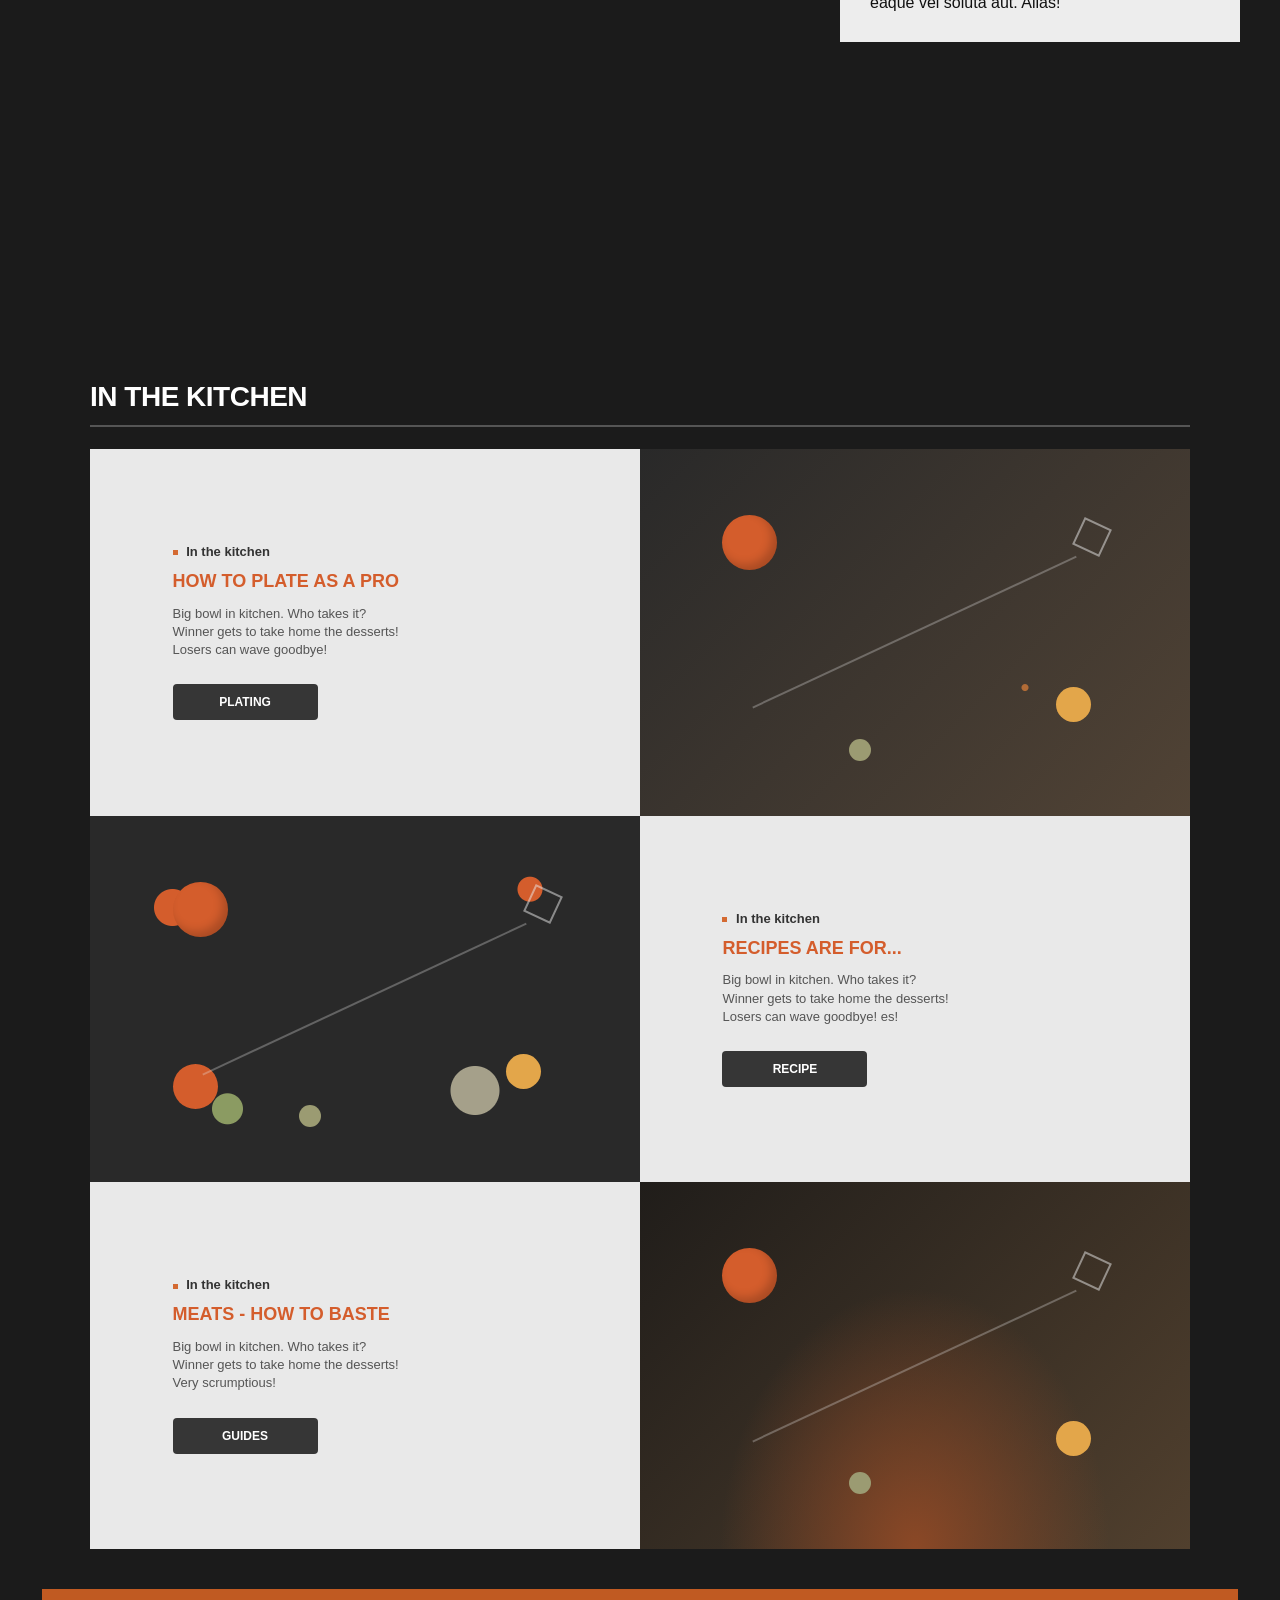
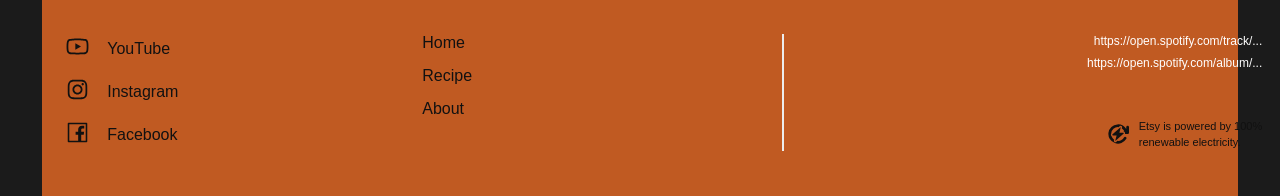
==== commit eb419fb8: "yuguv" ====
--- a/index.html
+++ b/index.html
@@ -435,42 +435,91 @@
         </main>
 
 
-        <!-- FOOTER -->
-        <footer class="footer">
-
+       <!-- Footer -->
+    <footer class="footer">
+        <div class="footer-container">
+
+            <!-- Social media -->
             <div class="footer-social">
-                <a href="#">◎ &nbsp; YouTube</a>
-                <a href="#">◎ &nbsp; Instagram</a>
-                <a href="#">ⓕ &nbsp; Facebook</a>
-            </div>
-
-            <nav class="footer-nav">
-                <a href="#">Home</a>
-                <a href="#">Recipe</a>
-                <a href="#">About</a>
-            </nav>
-
-            <div class="footer-divider"></div>
-
-            <div class="footer-info">
-                <p>
-                    <a href="https://open.spotify.com/track/4gRA0i5sxx3jAhHaVjPnUN?si=aaba07b09223416c">
-https://open.spotify.com/track/4gRA0i5sxx3jAhHaVjPnUN?si=aaba07b09223416c
+                <a href="#">
+                    <span class="footer-icon"><svg xmlns="http://www.w3.org/2000/svg" width="1em" height="1em"
+                            viewBox="0 0 1024 1024">
+                            <path d="M0 0h1024v1024H0z" fill="none" />
+                            <path fill="currentColor"
+                                d="M960 509.2c0-2.2 0-4.7-.1-7.6c-.1-8.1-.3-17.2-.5-26.9c-.8-27.9-2.2-55.7-4.4-81.9c-3-36.1-7.4-66.2-13.4-88.8a139.52 139.52 0 0 0-98.3-98.5c-28.3-7.6-83.7-12.3-161.7-15.2c-37.1-1.4-76.8-2.3-116.5-2.8c-13.9-.2-26.8-.3-38.4-.4h-29.4c-11.6.1-24.5.2-38.4.4c-39.7.5-79.4 1.4-116.5 2.8c-78 3-133.5 7.7-161.7 15.2A139.35 139.35 0 0 0 82.4 304C76.3 326.6 72 356.7 69 392.8c-2.2 26.2-3.6 54-4.4 81.9c-.3 9.7-.4 18.8-.5 26.9c0 2.9-.1 5.4-.1 7.6v5.6c0 2.2 0 4.7.1 7.6c.1 8.1.3 17.2.5 26.9c.8 27.9 2.2 55.7 4.4 81.9c3 36.1 7.4 66.2 13.4 88.8c12.8 47.9 50.4 85.7 98.3 98.5c28.2 7.6 83.7 12.3 161.7 15.2c37.1 1.4 76.8 2.3 116.5 2.8c13.9.2 26.8.3 38.4.4h29.4c11.6-.1 24.5-.2 38.4-.4c39.7-.5 79.4-1.4 116.5-2.8c78-3 133.5-7.7 161.7-15.2c47.9-12.8 85.5-50.5 98.3-98.5c6.1-22.6 10.4-52.7 13.4-88.8c2.2-26.2 3.6-54 4.4-81.9c.3-9.7.4-18.8.5-26.9c0-2.9.1-5.4.1-7.6zm-72 5.2c0 2.1 0 4.4-.1 7.1c-.1 7.8-.3 16.4-.5 25.7c-.7 26.6-2.1 53.2-4.2 77.9c-2.7 32.2-6.5 58.6-11.2 76.3c-6.2 23.1-24.4 41.4-47.4 47.5c-21 5.6-73.9 10.1-145.8 12.8c-36.4 1.4-75.6 2.3-114.7 2.8c-13.7.2-26.4.3-37.8.3h-28.6l-37.8-.3c-39.1-.5-78.2-1.4-114.7-2.8c-71.9-2.8-124.9-7.2-145.8-12.8c-23-6.2-41.2-24.4-47.4-47.5c-4.7-17.7-8.5-44.1-11.2-76.3c-2.1-24.7-3.4-51.3-4.2-77.9c-.3-9.3-.4-18-.5-25.7c0-2.7-.1-5.1-.1-7.1v-4.8c0-2.1 0-4.4.1-7.1c.1-7.8.3-16.4.5-25.7c.7-26.6 2.1-53.2 4.2-77.9c2.7-32.2 6.5-58.6 11.2-76.3c6.2-23.1 24.4-41.4 47.4-47.5c21-5.6 73.9-10.1 145.8-12.8c36.4-1.4 75.6-2.3 114.7-2.8c13.7-.2 26.4-.3 37.8-.3h28.6l37.8.3c39.1.5 78.2 1.4 114.7 2.8c71.9 2.8 124.9 7.2 145.8 12.8c23 6.2 41.2 24.4 47.4 47.5c4.7 17.7 8.5 44.1 11.2 76.3c2.1 24.7 3.4 51.3 4.2 77.9c.3 9.3.4 18 .5 25.7c0 2.7.1 5.1.1 7.1zM423 646l232-135l-232-133z" />
+                        </svg>
+                    </span>
+                    YouTube
+                </a>
+
+                <a href="#">
+                    <span class="footer-icon"><svg xmlns="http://www.w3.org/2000/svg" width="1em" height="1em"
+                            viewBox="0 0 1024 1024">
+                            <path d="M0 0h1024v1024H0z" fill="none" />
+                            <path fill="currentColor"
+                                d="M512 306.9c-113.5 0-205.1 91.6-205.1 205.1S398.5 717.1 512 717.1S717.1 625.5 717.1 512S625.5 306.9 512 306.9m0 338.4c-73.4 0-133.3-59.9-133.3-133.3S438.6 378.7 512 378.7S645.3 438.6 645.3 512S585.4 645.3 512 645.3m213.5-394.6c-26.5 0-47.9 21.4-47.9 47.9s21.4 47.9 47.9 47.9s47.9-21.3 47.9-47.9a47.84 47.84 0 0 0-47.9-47.9M911.8 512c0-55.2.5-109.9-2.6-165c-3.1-64-17.7-120.8-64.5-167.6c-46.9-46.9-103.6-61.4-167.6-64.5c-55.2-3.1-109.9-2.6-165-2.6c-55.2 0-109.9-.5-165 2.6c-64 3.1-120.8 17.7-167.6 64.5C132.6 226.3 118.1 283 115 347c-3.1 55.2-2.6 109.9-2.6 165s-.5 109.9 2.6 165c3.1 64 17.7 120.8 64.5 167.6c46.9 46.9 103.6 61.4 167.6 64.5c55.2 3.1 109.9 2.6 165 2.6c55.2 0 109.9.5 165-2.6c64-3.1 120.8-17.7 167.6-64.5c46.9-46.9 61.4-103.6 64.5-167.6c3.2-55.1 2.6-109.8 2.6-165m-88 235.8c-7.3 18.2-16.1 31.8-30.2 45.8c-14.1 14.1-27.6 22.9-45.8 30.2C695.2 844.7 570.3 840 512 840s-183.3 4.7-235.9-16.1c-18.2-7.3-31.8-16.1-45.8-30.2c-14.1-14.1-22.9-27.6-30.2-45.8C179.3 695.2 184 570.3 184 512s-4.7-183.3 16.1-235.9c7.3-18.2 16.1-31.8 30.2-45.8s27.6-22.9 45.8-30.2C328.7 179.3 453.7 184 512 184s183.3-4.7 235.9 16.1c18.2 7.3 31.8 16.1 45.8 30.2c14.1 14.1 22.9 27.6 30.2 45.8C844.7 328.7 840 453.7 840 512s4.7 183.2-16.2 235.8" />
+                        </svg>
+                    </span>
+                    Instagram
+                </a>
+
+                <a href="#">
+                    <span class="footer-icon"><svg xmlns="http://www.w3.org/2000/svg" width="1em" height="1em"
+                            viewBox="0 0 1024 1024">
+                            <path d="M0 0h1024v1024H0z" fill="none" />
+                            <path fill="currentColor"
+                                d="M880 112H144c-17.7 0-32 14.3-32 32v736c0 17.7 14.3 32 32 32h736c17.7 0 32-14.3 32-32V144c0-17.7-14.3-32-32-32m-32 736H663.9V602.2h104l15.6-120.7H663.9v-77.1c0-35 9.7-58.8 59.8-58.8h63.9v-108c-11.1-1.5-49-4.8-93.2-4.8c-92.2 0-155.3 56.3-155.3 159.6v89H434.9v120.7h104.3V848H176V176h672z" />
+                        </svg>
+
+                    </span>
+                    Facebook
+                </a>
+            </div>
+
+            <!-- Footer navigation -->
+            <div class="footer-menu">
+                <a href="index.html">Home</a>
+                <a href="Recipe_details.html">Recipe</a>
+                <a href="Recipe_search.html">About</a>
+            </div>
+
+            <!-- Right side -->
+            <div class="footer-right">
+
+                <div class="footer-links">
+                    <a href="https://open.spotify.com/">
+                        https://open.spotify.com/track/...
                     </a>
-                     <a href=" https://open.spotify.com/album/6Xuu2z00jxRPZei4IJ9neK"
-                
-
-                ><p> class="copyright">
-                    Etsy is powered by 100% 
-renewable electricity.
-                </p>
-            </div>
-
-        </footer>
-
-    </div>
-
+                    <a href="https://open.spotify.com/">
+                        https://open.spotify.com/album/...
+                    </a>
+                </div>
+
+                <div class="footer-eco">
+                    <span class="eco-icon"><svg xmlns="http://www.w3.org/2000/svg" width="1em" height="1em"
+                            viewBox="0 0 16 16">
+                            <path d="M0 0h16v16H0z" fill="none" />
+                            <g fill="currentColor">
+                                <path
+                                    d="M7.542 1.014A7 7 0 0 1 14 4.396V3a1.001 1.001 0 0 1 2 0v4a1 1 0 0 1-1 1h-1.933c.32-.905-.312-2-1.419-2h.933a5 5 0 0 0-1.67-2.065l-.099-.068l.158-.625a1 1 0 0 0-1.62-1.001l-.91.78a5 5 0 0 0-5.436 4.808c-.283.556-.165 1.225.226 1.672a5 5 0 0 0 1.956 2.63l-.156.627a1 1 0 0 0 1.62 1l.91-.779a5 5 0 0 0 4.77-2.48a1.001 1.001 0 0 1 1.732 1a7 7 0 0 1-8.312 3.13a7.005 7.005 0 0 1-4.69-7.543a7 7 0 0 1 6.482-6.072" />
+                                <path
+                                    d="M9 7h2.648l.084.007a.5.5 0 0 1 .118.035l.026.01l.035.022l.022.014l.012.008q.014.01.025.022l.021.017a.5.5 0 0 1 .072.087l.016.025l.018.034l.011.025l.012.033a.5.5 0 0 1 .024.106q.004.02.004.04v.028a.5.5 0 0 1-.061.227l-.01.019a.5.5 0 0 1-.104.12L6 13l.094-.378L7 9H4.35a.5.5 0 0 1-.325-.88l5.639-4.834L10 3z" />
+                            </g>
+                        </svg>
+                    </span>
+                    <p>
+                        Etsy is powered by 100%<br>
+                        renewable electricity.
+                    </p>
+                </div>
+
+            </div>
+
+        </div>
+    </footer>
+    <script src="js/app.js"></script>
 </body>
+
 </html>
 
 
--- a/css/style.css
+++ b/css/style.css
@@ -847,257 +847,237 @@
 }
 
 
-
-/* =====================================
-   FOOTER
-===================================== */
-
 .footer {
-    width: 100vw;
-    box-sizing: border-box;
-
-    position: relative;
-    left: 50%;
-    margin-left: -50vw;
-
-    background-color: #cf6024;
-    color: #733c1f;
-
-    margin-top: auto;
-    min-height: 120px;
-
-    display: grid;
-    grid-template-columns: 1fr 1fr 2px 2fr;
-
-    align-items: center;
-    gap: 35px;
-
-    padding: 25px 7%;
-}
-
-/* FOOTER SOCIAL LINKS */
-
-.footer-social,
-.footer-nav {
-    display: flex;
-    flex-direction: column;
-    gap: 7px;
-}
-
-.footer a {
-    color: #733c1f;
+  width: var(--width-full);
+  background-color:  #c05a22;
+  margin-top: 40px;
+  padding: 45px 20px;
+}
+
+.footer-container {
+  width: var(--width-12col);
+  max-width: 100%;
+  margin: 0 auto;
+  display: grid;
+  grid-template-columns: 1fr 1fr 1.5fr;
+  gap: 40px;
+}
+
+.footer-social {
+  display: flex;
+  flex-direction: column;
+  gap: 12px;
+}
+
+.footer-social a {
+  display: flex;
+  align-items: center;
+  gap: 15px;
+  color: var(--background-color-dark-bg);
+  text-decoration: none;
+  font-size: 16px;
+}
+
+.footer-icon {
+  font-size: 25px;
+  width: 30px;
+  text-align: center;
+}
+
+.footer-menu {
+  display: flex;
+  flex-direction: column;
+  gap: 15px;
+}
+
+.footer-menu a {
+  color: var(--background-color-dark-bg);
+  text-decoration: none;
+  font-size: 16px;
+}
+
+.footer-right {
+  border-left: 2px solid var(--color-light);
+  padding-left: 40px;
+  display: flex;
+  flex-direction: column;
+  justify-content: space-between;
+  align-items: flex-end;
+  gap: 25px;
+}
+
+.footer-links {
+  display: flex;
+  flex-direction: column;
+  gap: 8px;
+  text-align: right;
+}
+
+.footer-links a {
+  color: var(--color-white);
+  font-size: 12px;
+  text-decoration: none;
+  overflow-wrap: anywhere;
+}
+
+.footer-eco {
+  display: flex;
+  align-items: center;
+  justify-content: flex-end;
+  gap: 10px;
+}
+
+.eco-icon {
+  font-size: 22px;
+  display: flex;
+  align-items: center;
+  flex-shrink: 0;
+  color: var(--background-color-dark-bg);
+}
+
+.footer-eco p {
+  font-size: 11px;
+  line-height: 1.5;
+  text-align: left;
+  color: var(--background-color-dark-bg);
+  max-width: 180px;
+}
+
+.footer a:hover {
+  opacity: 0.7;
+}
+
+
+/* RECIPE FACTS ICONS */
+
+.recipe-facts {
+    display: flex;
+    align-items: center;
+    gap: 25px;
+}
+
+.recipe-info {
+    display: flex;
+    align-items: center;
+    gap: 8px;
+    line-height: 1;
+}
+
+.recipe-facts svg {
+    width: 30px;
+    height: 30px;
+    color: var(--primary-colour);
+    stroke: var(--primary-colour);
+    stroke-width: 2.5;
+    flex-shrink: 0;
+    display: block;
+}
+
+
+@media (width <= 768px) {
+  :root {
+    --width-12col: 100%;
+  }
+
+  .hamburger_menu {
+    display: block;
+    font-size: 24px;
+    color: var(--color-light);
+    margin-left: auto;
+  }
+
+  .menu-container {
+    display: none;
+  }
+
+  .mobile_menu {
+    display: block;
+    position: absolute;
+    top: 80px;
+    right: 0;
+    width: 180px;
+    height: auto;
+    background-color: var(--color-dark);
+    opacity: 0;
+    z-index: 1000;
+    visibility: hidden;
+    transform: translateY(-10px);
+    transition: 0.3s ease;
+  }
+
+  .mobile_menu.open {
+    transform: translateY(0);
+    visibility: visible;
+    opacity: 1;
+  }
+
+  .mobile_menu ul {
+    padding: 0;
+  }
+
+  .mobile_menu ul li {
+    list-style: none;
+    padding: 15px;
+  }
+
+  .mobile_menu ul li a {
     text-decoration: none;
-    font-size: 12px;
-}
-
-.footer a:hover {
-    color: #ffffff;
-}
-
-/* FOOTER DIVIDER */
-
-.footer-divider {
-    width: 2px;
-    height: 65px;
-    background-color: rgba(255, 255, 255, 0.3);
-}
-
-/* FOOTER INFORMATION */
-
-.footer-info {
-    text-align: right;
-    font-size: 10px;
-    line-height: 1.5;
-}
-
-.copyright {
-    margin-top: 12px;
-}
-
-/* PAGE */
-
-html, body {
-    margin: 0;
-    padding: 0;
-    overflow-x: hidden;
-}
-
-
-/* =====================================
-   TABLETS
-   800px AND BELOW
-===================================== */
-
-@media (max-width: 800px) {
-
-    .page {
-        padding: 25px 2% 0;
-    }
-
-    .header,
-    .content-grid {
-        width: 96%;
-    }
-
-    .header h1 {
-        font-size: 24px;
-    }
-
-    .text-card {
-        padding: 10%;
-    }
-
-    .text-card h2 {
-        font-size: 15px;
-    }
-
-    .small-title {
-        font-size: 11px;
-    }
-
-    .description {
-        font-size: 11px;
-        margin-bottom: 18px;
-    }
-
-    .button {
-        width: 120px;
-        height: 32px;
-        font-size: 11px;
-    }
-
-    .footer {
-        gap: 20px;
-        padding: 22px 5%;
-    }
-}
-
-
-/* =====================================
-   MOBILE PHONES
-   600px AND BELOW
-===================================== */
-
-@media (max-width: 600px) {
-
-    .page {
-        padding: 22px 15px 0;
-    }
-
-    .header {
-        width: 100%;
-        margin-bottom: 20px;
-    }
-
-    .header h1 {
-        font-size: 22px;
-    }
-
-    .content-grid {
-        width: 100%;
-        grid-template-columns: 1fr;
-    }
-
-    .text-card,
-    .visual-panel {
-        aspect-ratio: auto;
-        min-height: 210px;
-    }
-
-    .text-card {
-        padding: 35px 28px;
-    }
-
-    .card-content {
-        max-width: 100%;
-    }
-
-    .text-card h2 {
-        font-size: 19px;
-    }
-
-    .small-title {
-        font-size: 13px;
-    }
-
-    .description {
-        font-size: 13px;
-        margin-bottom: 20px;
-    }
-
-    .button {
-        width: 130px;
-        height: 36px;
-    }
-
-    .visual-panel {
-        min-height: 190px;
-    }
-
-    /* FOOTER MOBILE */
-
-    .footer {
-        margin-top: 65px;
-
-        grid-template-columns: 1fr 1fr;
-
-        gap: 25px;
-
-        padding: 30px 25px;
-    }
-
-    .footer-divider {
-        display: none;
-    }
-
-    .footer-info {
-        grid-column: 1 / -1;
-        text-align: left;
-        border-top: 1px solid rgba(255,255,255,0.3);
-        padding-top: 20px;
-    }
-
-    .footer a {
-        font-size: 12px;
-    }
-}
-
-
-/* =====================================
-   SMALL MOBILE PHONES
-   380px AND BELOW
-===================================== */
-
-@media (max-width: 380px) {
-
-    .page {
-        padding: 18px 12px 0;
-    }
-
-    .header h1 {
-        font-size: 19px;
-    }
-
-    .text-card {
-        min-height: 195px;
-        padding: 28px 22px;
-    }
-
-    .visual-panel {
-        min-height: 170px;
-    }
-
-    .text-card h2 {
-        font-size: 17px;
-    }
-
-    .description {
-        font-size: 12px;
-    }
-
-    .footer {
-        padding: 25px 18px;
-        gap: 20px;
-    }
-}
-
+    color: var(--color-light);
+    text-transform: uppercase;
+    font-weight: 700;
+    padding: 12px;
+  }
+
+  .recipe-container {
+    width: calc(100% - 40px);
+  }
+
+  .recipe-overview {
+    grid-template-columns: 1fr;
+    padding-top: 130px;
+    gap: 30px;
+  }
+
+  .recipe-photo {
+    grid-row: 1;
+  }
+
+  .recipe-overview h1 {
+    font-size: 34px;
+  }
+
+  .recipe-facts {
+    flex-wrap: wrap;
+    margin: 30px 0;
+  }
+
+  .recipe-ingredient-columns {
+    grid-template-columns: 1fr;
+    gap: 0;
+  }
+
+  .recipe-instructions {
+    grid-template-columns: 1fr;
+    gap: 40px;
+    margin-top: 70px;
+    margin-bottom: 60px;
+  }
+
+  .recipe-section-title {
+    font-size: 26px;
+    white-space: normal;
+    border-bottom: 1px solid var(--background-color-light);
+    padding-bottom: 15px;
+    margin-bottom: 30px;
+  }
+
+  .recipe-instructions-row {
+    grid-template-columns: 30px 1fr;
+    gap: 10px;
+  }
+
+  .recipe-instructions-row p {
+    font-size: 13px;
+    line-height: 1.9;
+  }
+}
